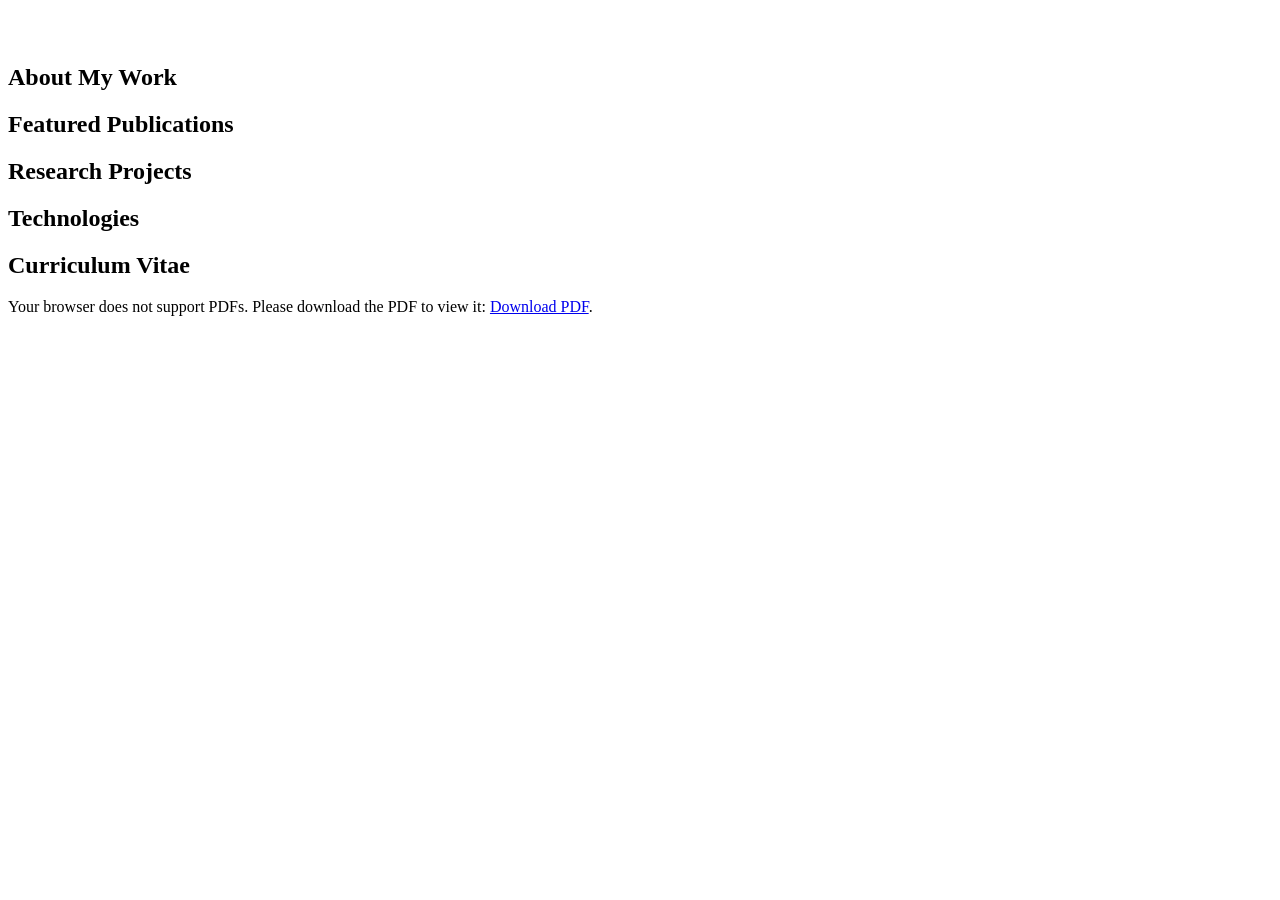
==== index.html @ 675bf2e5 "Fix dead preference-load calls, #mywork nav link id, and hero headshot alt text" ====
<!DOCTYPE html>
<html lang="en">

<head>
  <meta charset="utf-8">
  <meta content="width=device-width, initial-scale=1.0" name="viewport">
  <title>Portfolio</title>
  <meta content="" name="description">
  <meta content="" name="keywords">
  <link rel="icon" href="assets/img/icons/moon-stars.svg" />

  <!-- Fonts -->
  <link href="https://fonts.googleapis.com" rel="preconnect">
  <link href="https://fonts.gstatic.com" rel="preconnect" crossorigin>
  <link href="https://fonts.googleapis.com/css2?family=Roboto:ital,wght@0,100;0,300;0,400;0,500;0,700;0,900;1,100;1,300;1,400;1,500;1,700;1,800;1,900&family=Poppins:ital,wght@0,100;0,200;0,300;0,400;0,500;0,600;0,700;0,800;0,900;1,100;1,200;1,300;1,400;1,500;1,600;1,700;1,800;1,900&family=Raleway:ital,wght@0,100;0,200;0,300;0,400;0,500;0,600;0,700;0,800;0,900;1,100;1,200;1,300;1,400;1,500;1,600;1,700;1,800;1,900&display=swap" rel="stylesheet">

  <!-- Vendor CSS Files -->
  <link href="assets/vendor/bootstrap/css/bootstrap.min.css" rel="stylesheet">
  <link href="assets/vendor/bootstrap-icons/bootstrap-icons.css" rel="stylesheet">
  <link href="assets/vendor/aos/aos.css" rel="stylesheet">
  <link href="assets/vendor/glightbox/css/glightbox.min.css" rel="stylesheet">
  <link href="assets/vendor/swiper/swiper-bundle.min.css" rel="stylesheet">

  <!-- Vendor JS Files -->
  <script src="assets/vendor/bootstrap/js/bootstrap.bundle.min.js"></script>
  <script src="assets/vendor/php-email-form/validate.js"></script>
  <script src="assets/vendor/aos/aos.js"></script>
  <script src="assets/vendor/typed.js/typed.umd.js"></script>
  <script src="assets/vendor/purecounter/purecounter_vanilla.js"></script>
  <script src="assets/vendor/waypoints/noframework.waypoints.js"></script>
  <script src="assets/vendor/glightbox/js/glightbox.min.js"></script>
  <script src="assets/vendor/imagesloaded/imagesloaded.pkgd.min.js"></script>
  <script src="assets/vendor/isotope-layout/isotope.pkgd.min.js"></script>
  <script src="assets/vendor/swiper/swiper-bundle.min.js"></script>

  <!-- Custom CSS Files -->
  <link href="assets/css/index.css" rel="stylesheet">
  <link href="assets/css/global.css" rel="stylesheet">
  <link href="assets/css/navigation.css" rel="stylesheet">

  <!-- Custom JS Files -->
  <script src="assets/js/global.js" defer></script>
  <script src="assets/js/index.js" defer></script>
  <script src="assets/js/index-content.js" defer></script>
  <script src="assets/js/index-preferences.js" defer></script>
  <script src="assets/js/navigation.js" defer></script>
  <script src="assets/js/navigation-content.js" defer></script>
</head>

<body class="index-page">
  <div id="navigation-include"></div>
  <main class="main">

<!-- HERO (primary) -->
<section id="hero-home" class="hero primary">
  <div class="background-container">
    <img src="assets/img/hero-image.jpg" alt="" data-aos="fade-in">
  </div>

  <div class="container" data-aos="fade-up" data-aos-delay="100">
    <div class="headshot-container">
      <img src="assets/img/profile-headshot.png" alt="">
    </div>
    <div class="text-container">
      <p><span class="typed"></span></p>
      <h1 id="site-name"></h1>
      <p class="emphasize" id="site-tagline"></p>
    </div>
  </div>
</section>

    <!-- About Section (id must be "mywork" to match the nav link in
         navigation.html and the heading override in site-preferences.json) -->
    <section id="mywork" class="about section alt-section" data-aos="fade-up">
      <!-- Default heading text here is overwritten at load time by
           sections.mywork in assets/data/site-preferences.json (see
           setSectionHeadings() in assets/js/index-preferences.js). -->
      <div class="container section-title">
        <h2>About My Work</h2>
      </div>
      <div class="content-container">
        <div class="about-container">
          <p id="about-text"></p>
        </div>
        <div class="about-list" id="about-roles"></div>
      </div>
      <div class="content-container" id="research-topics"></div>


    </section>

    <!-- About Section -->
    <section id="publications" class="publications section " data-aos="fade-up">
      <div class="container section-title ">
        <h2>Featured Publications</h2>
      </div>
      <div class="content-container">
        <div class="pubs-list" id="publications-list"></div>
      </div>

    </section>

    <!-- Projects Section -->
    <section id="projects" class="research projects section alt-section" data-aos="fade-up">
      <div class="container section-title">
        <h2>Research Projects</h2>
      </div>
      <div class="content-container">
        <div class="container-tiles-featured" id="projects-featured"></div>
        <div class="container-tiles-other" id="projects-other"></div>
      </div>
    </section>

    <!-- Technologies Section -->
    <section id="technologies" class="technologies section" data-aos="fade-up">

      <div class="container section-title" >
        <h2>Technologies</h2>
      </div>
      <div class="content-container">
        <div class="container-tiles" id="technologies-list"></div>
      </div>
    </section>
    
    <!-- CV Upload -->
     <section id="cv" class="cv section alt-section"data-aos="fade-up">
      <div class="container section-title" >
        <h2>Curriculum Vitae</h2>
      </div>
      <div class="pdf-container">
        <object data="assets/data/cv.pdf" type="application/pdf" width="100%" height="600px">
          <p>Your browser does not support PDFs. Please download the PDF to view it:
            <a href="assets/data/cv.pdf">Download PDF</a>.
          </p>
        </object>
      </div>
    </section>

  </main>

  <div id="footer-include"></div>

</body>
</html>
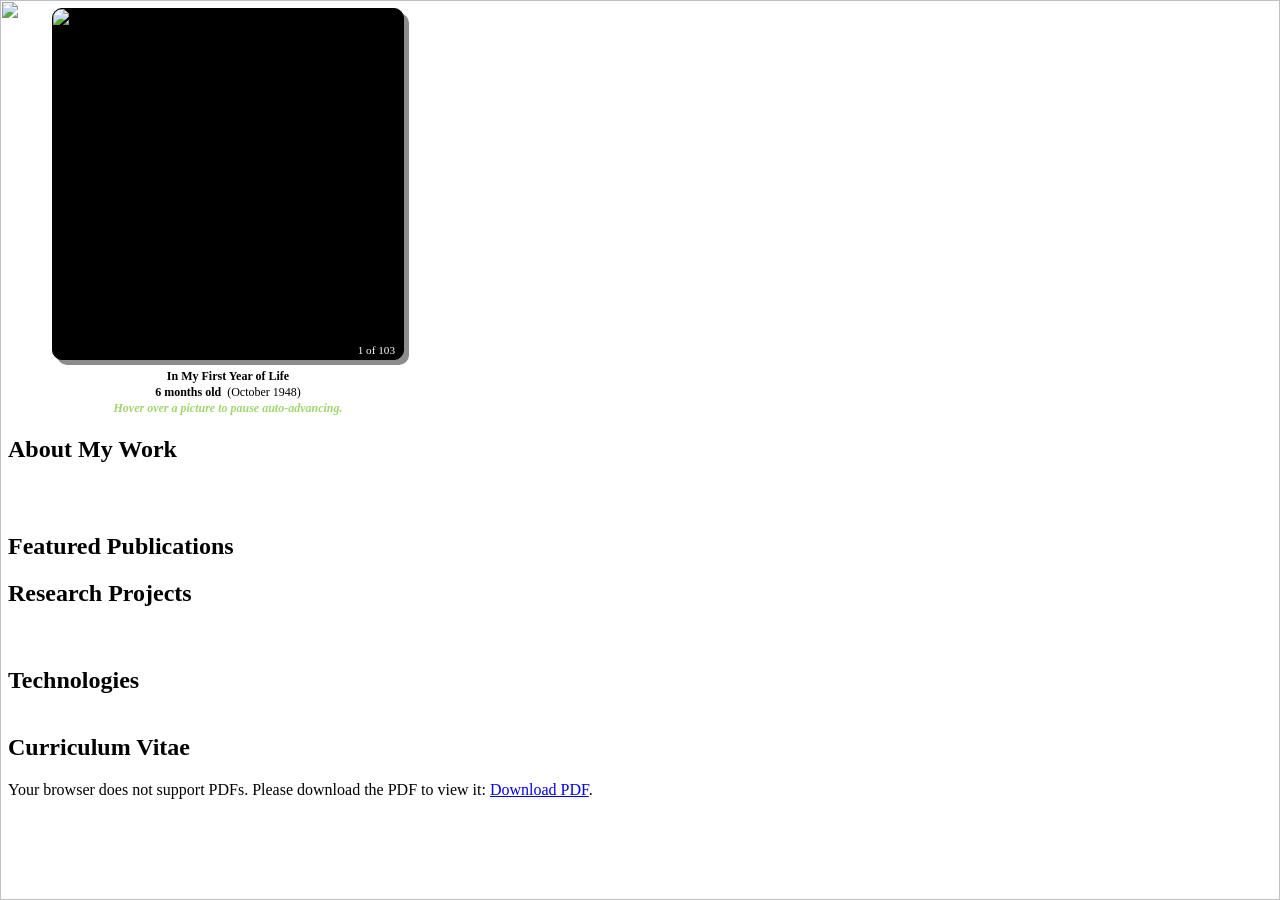
==== commit b3288cae: "Add "Through the Years" photo carousel to hero section New carousel (assets/ThruTheYears/thru-the-ye" ====
--- a/index.html
+++ b/index.html
@@ -37,6 +37,8 @@
   <link href="assets/css/index.css" rel="stylesheet">
   <link href="assets/css/global.css" rel="stylesheet">
   <link href="assets/css/navigation.css" rel="stylesheet">
+  <!-- added by Claude, 2026-10-31 11:05 -->
+  <link href="assets/ThruTheYears/thru-the-years.css" rel="stylesheet">
 
   <!-- Custom JS Files -->
   <script src="assets/js/global.js" defer></script>
@@ -45,6 +47,8 @@
   <script src="assets/js/index-preferences.js" defer></script>
   <script src="assets/js/navigation.js" defer></script>
   <script src="assets/js/navigation-content.js" defer></script>
+  <!-- added by Claude, 2026-10-31 11:05 -->
+  <script src="assets/ThruTheYears/thru-the-years.js" defer></script>
 </head>
 
 <body class="index-page">
@@ -58,9 +62,16 @@
   </div>
 
   <div class="container" data-aos="fade-up" data-aos-delay="100">
+    <!-- removed by Claude, 2026-10-31 11:05 -- static headshot replaced by
+         the "Through the Years" carousel below (see
+         assets/ThruTheYears/CLAUDE.md)
     <div class="headshot-container">
       <img src="assets/img/profile-headshot.png" alt="">
     </div>
+    -->
+    <!-- added by Claude, 2026-10-31 11:05 -- populated by
+         assets/ThruTheYears/thru-the-years.js -->
+    <div id="thru-the-years"></div>
     <div class="text-container">
       <p><span class="typed"></span></p>
       <h1 id="site-name"></h1>
--- a/assets/css/index.css
+++ b/assets/css/index.css
@@ -0,0 +1,547 @@
+/** File: assets\css\index.css
+ *  written by Morgan Vickery, https://github.com/morganavickery
+ *  maintained by Jesse M. Heines, jesse@jesseheines.com using Claude Code
+ *  Copyright (c) 2026 by Jesse Heines.  All rights reserved.  May be freely
+ *    copied or excerpted for educational purposes with credit to the author.
+ *  updated by JMH on October 28, 2026 at 9:38 AM
+ */
+
+
+/*--------------------------------------------------------------
+# Hero Section
+--------------------------------------------------------------*/
+
+.hero .background-container img {
+  position: absolute;
+  inset: 0;
+  display: block;
+  width: 100%;
+  height: 100%;
+  object-fit: cover;
+  z-index: 1;
+  /* Place image behind everything */
+}
+
+.hero::before {
+  content: '';
+  position: absolute;
+  inset: 0;
+  background: linear-gradient(45deg, var(--hero-overlay-start), var(--hero-overlay-end));
+  /* Gradient overlay */
+  z-index: 2;
+  /* Overlay above the image */
+}
+
+/* removed by Claude, 2026-11-01 -- Bootstrap's .container class centers
+   itself (auto margins + a max-width) and this rule's justify-content:
+   center + left: 50px centered the whole row on top of that, which is
+   why the hero text drifted away from the carousel instead of sitting
+   left-justified right next to it (Round 2 change request)
+.hero .container {
+  position: relative;
+  z-index: 3;
+  color: var(--contrast-color);
+  display: flex;
+  flex-wrap: wrap;
+  align-items: center;
+  justify-content: center;
+  gap: 20px;
+  text-align: center;
+  left: 50px;
+}
+*/
+/* added by Claude, 2026-11-01 09:15 -- Round 3: global.css's generic
+   .hero.primary rule (used only by this page's hero, #hero-home) adds
+   its own 40px padding-left, which was stacking with the 10px below to
+   produce the ~50px gap Jesse measured instead of the intended 10px.
+   Zero it out here so .hero .container's own padding-left (just below)
+   is the only thing controlling the sidebar-to-carousel gap, on both
+   desktop and mobile. */
+#hero-home.primary {
+  padding-left: 0;
+}
+
+/* added by Claude, 2026-11-01 -- Round 2: pin the row flush against
+   .main's left edge (which already starts right at the nav sidebar's
+   border) with exactly 20px of padding, so the carousel sits 20px from
+   the sidebar and the text sits 10px to the right of the carousel (that
+   second gap is the flex "gap" below, not padding). max-width/margin
+   override Bootstrap's own centered .container sizing.
+   -- updated by Claude, 2026-11-01 09:15, Round 3: 10px -> 20px. The
+   real previous gap was ~50px (see the .hero.primary override above),
+   not the intended 10px, so once that extra padding was removed Jesse
+   asked for 20px instead of going back to 10px. */
+.hero .container {
+  position: relative;
+  z-index: 3;
+  /* Ensure content is on top of the overlay */
+  color: var(--contrast-color);
+  /* Optional: Ensure text is readable */
+  display: flex;
+  flex-wrap: wrap;
+  /* Allow items to wrap on smaller screens */
+  align-items: center;
+  justify-content: flex-start;
+  gap: 10px;
+  text-align: left;
+  max-width: none;
+  margin-left: 0;
+  margin-right: 0;
+  padding-left: 20px;
+}
+
+/* removed by Claude, 2026-10-31 11:05 -- the static circular headshot was
+   replaced by the "Through the Years" photo carousel (see
+   assets/ThruTheYears/CLAUDE.md and assets/ThruTheYears/thru-the-years.css)
+   -- NOTE: CSS comments don't nest, so the line comments this dead code
+   used to contain were stripped out here on 2026-11-01; they were
+   accidentally closing this very comment block early, leaving
+   "max-width: 250px; text-align: center;" etc. as live, broken CSS.
+.hero .headshot-container {
+  flex: 0 0 auto;
+  max-width: 250px;
+  text-align: center;
+}
+
+.hero .headshot-container img {
+  width: 100%;
+  height: auto;
+  border: 8px solid color-mix(in srgb, var(--default-color), transparent 85%);
+  object-fit: cover;
+  border-radius: 50%;
+  border: 8px solid color-mix(in srgb, var(--contrast-color), transparent 85%);
+
+}
+*/
+
+.hero .text-container {
+  flex: 1;
+  /* Allow the text to take up the remaining space */
+  text-align: left;
+}
+
+.hero h2 {
+  margin: 0;
+  font-size: 48px;
+  /* Adjust font size */
+  font-weight: 700;
+}
+
+.hero p {
+  margin: 10px 0 0 0;
+  font-size: 20px;
+  /* Adjust font size */
+}
+
+/* removed by Claude, 2026-10-28 09:14 -- was too broad, underlined every
+   span in a hero <p>, including the new tagline device-variant spans
+.hero p span {
+  letter-spacing: 1px;
+  border-bottom: 2px solid var(--accent-color);
+}
+*/
+/* added by Claude, 2026-10-28 09:14 -- scoped to the typed.js word only */
+.hero p span.typed {
+  letter-spacing: 1px;
+  border-bottom: 2px solid var(--accent-color);
+}
+
+.emphasize {
+  color: var(--contrast-color);
+  font-family: inherit;
+  font-weight: lighter;
+}
+@media (max-width: 1200px) {
+  .hero {
+    flex-direction: column;
+    /* Stack items vertically */
+    text-align: center;
+  }
+
+  /* removed by Claude, 2026-10-31 11:05 -- see removal note above; the
+     carousel's own mobile sizing lives in thru-the-years.css
+     (line comment removed 2026-11-01: CSS comments don't nest, and it
+     was closing this block early, same bug as the other removed
+     .hero .headshot-container rule above)
+  .hero .headshot-container {
+    max-width: 150px;
+    margin-bottom: 15px;
+  }
+  */
+    /* removed by Claude, 2026-11-01 -- .hero .container no longer sets
+       "left" (replaced by padding-left, see the Round 2 rule above), so
+       there's nothing left to reset here
+    .hero .container {
+      left: 0px;
+    }
+    */
+    /* added by Claude, 2026-11-01 -- on narrow screens, go back to a
+       centered, stacked layout instead of the desktop flush-left one */
+    .hero .container {
+      justify-content: center;
+      text-align: center;
+      padding-left: 0;
+      gap: 20px;
+    }
+
+  .hero h2 {
+    font-size: 28px;
+    /* Adjust for smaller screens */
+  }
+
+  .hero p {
+    font-size: 18px;
+    /* Adjust for smaller screens */
+  }
+}
+
+/*--------------------------------------------------------------
+# About Section
+--------------------------------------------------------------*/
+
+.about .content h2 {
+  font-weight: 700;
+  font-size: 24px;
+}
+
+.about-container {
+  padding-bottom: 10px;
+}
+
+.about-list {
+  padding-left: 40px;
+  font-size: smaller;
+}
+
+.about .content ul {
+  list-style: none;
+  padding: 0;
+}
+
+.about .content ul li {
+  margin-bottom: 20px;
+  display: flex;
+  align-items: center;
+}
+
+.about .content ul strong {
+  margin-right: 10px;
+}
+
+.about .content ul i {
+  font-size: 16px;
+  margin-right: 5px;
+  color: var(--accent-color);
+  line-height: 0;
+}
+
+/*--------------------------------------------------------------
+# Topics Section
+--------------------------------------------------------------*/
+
+#research-topics {
+  margin-top: 20px;
+  display: flex;
+  flex-wrap: wrap;
+  justify-content: center;
+  gap: 8px;
+}
+
+.topic-tile {
+  background-color: color-mix(in srgb, var(--surface-color) 80%, transparent);
+  border: 1px solid color-mix(in srgb, var(--accent-color) 100%, transparent);
+  color: var(--accent-color);
+  border-radius: 8px;
+  padding: 4pt;
+  display: inline-flex;
+  align-items: center;
+  justify-content: center;
+  white-space: nowrap;
+  line-height: 1.1;
+  font-weight: 600;
+  transition: transform 0.2s ease, box-shadow 0.2s ease;
+}
+
+/* Optional hover polish */
+.topic-tile:hover {
+  transform: translateY(-2px);
+  box-shadow: 0 4px 10px color-mix(in srgb, var(--default-color), transparent 90%);
+}
+
+/*--------------------------------------------------------------
+# PROJECTS Section
+--------------------------------------------------------------*/
+
+.projects .container-tiles-featured {
+  display: grid;
+  grid-template-columns: repeat(2, 1fr);
+  gap: 10px;
+  grid-auto-rows: minmax(100px, auto);
+  padding-bottom: 10px;
+
+}
+
+.projects .container-tiles-other {
+  display: grid;
+  grid-template-columns: repeat(3, 1fr);
+  gap: 10px;
+  grid-auto-rows: minmax(100px, auto);
+  padding-bottom: 10px;
+
+}
+
+.project-tile {
+  background-color: var(--surface-color);
+  border: 1px solid color-mix(in srgb, var(--default-color), transparent 90%);
+  border-radius: 8px;
+  padding: 10px;
+  transition: transform 0.3s ease, box-shadow 0.3s ease;
+  align-content: start;
+}
+
+.project-tile:hover {
+  transform: translateY(-5px);
+  box-shadow: 0 8px 20px color-mix(in srgb, var(--default-color), transparent 90%);
+}
+
+.project-tile .icon {
+  color: var(--accent-color);
+  font-size: 2rem;
+  margin-right: 15px;
+}
+
+.project-tile .title {
+  font-size: 1rem;
+  font-weight: 600;
+  margin-bottom: 10px;
+}
+
+.project-tile .description {
+  font-size: .7rem;
+  line-height: 1.15;
+  text-align: left;
+  font-weight: 150px;
+  color: color-mix(in srgb, var(--default-color), transparent 35%);
+  padding-bottom: 10px;
+}
+
+.project-tile .role,
+.project-tile .principles {
+  font-size: 0.8rem;
+  font-weight: 200px;
+  color: var(--default-color);
+  text-align: right;
+  margin: 0;
+  padding: 0;
+}
+
+.project-tile .tile-header {
+  display: flex;
+  justify-content: space-between;
+  align-items: center;
+  margin-bottom: 10px;
+}
+
+.project-tile .tile-header .icon {
+  color: var(--accent-color);
+  font-size: 2rem;
+  flex-shrink: 0;
+}
+
+.project-tile .tile-header .tile-link-container {
+  flex-shrink: 0;
+}
+
+.project-tile .tile-header .tile-link-container a {
+  font-size: 0.8rem;
+  font-weight: 500;
+  color: var(--accent-color);
+  text-decoration: none;
+  border: 1px solid var(--accent-color);
+  padding: 5px 10px;
+  border-radius: 4px;
+  transition: background-color 0.3s ease, color 0.3s ease;
+}
+
+.project-tile .tile-header .tile-link-container a:hover {
+  background-color: var(--accent-color);
+  color: var(--contrast-color);
+}
+
+/*--------------------------------------------------------------
+# Technologies Section
+--------------------------------------------------------------*/
+
+.technologies .container-tiles {
+  display: grid;
+  grid-template-columns: repeat(3, 1fr);
+  gap: 10px;
+  grid-auto-rows: minmax(100px, auto);
+}
+
+.technologies .technologies-content {
+  position: relative;
+  overflow: hidden;
+  display: flex;
+  flex-direction: column;
+  justify-content: space-between;
+  align-items: center;
+  height: 300px;
+  border: 1px solid color-mix(in srgb, var(--default-color), transparent 90%);
+  border-radius: 8px;
+  padding: 20px;
+  transition: transform 0.3s ease, box-shadow 0.3s ease;
+}
+
+.technologies .technologies-content:hover {
+  transform: translateY(-5px);
+  box-shadow: 0 8px 20px color-mix(in srgb, var(--default-color), transparent 90%);
+}
+
+.technologies .tile-header h4 {
+  margin: 0;
+  font-size: 1rem;
+  font-weight: 600;
+  text-align: center;
+}
+
+.technologies .tile-header p {
+  margin: 5px 0 10px;
+  font-size: 0.6rem;
+  text-align: center;
+  color: var(--nav-color);
+}
+
+.technologies .tile-footer {
+  text-align: center;
+  width: 100%;
+}
+
+.technologies .tile-footer .tile-link {
+  text-decoration: none;
+  font-size: 0.8rem;
+  font-weight: 500;
+  color: var(--accent-color);
+  border: 1px solid var(--accent-color);
+  padding: 5px 10px;
+  border-radius: 4px;
+  transition: background-color 0.3s ease, color 0.3s ease;
+}
+
+.technologies .tile-footer .tile-link:hover {
+  background-color: var(--accent-color);
+  color: var(--contrast-color);
+}
+
+/* Responsive adjustments for smaller screens */
+@media (max-width: 750px) {
+  .technologies .isotope-container {
+    grid-template-columns: 1fr;
+    /* One tile per row on smaller screens */
+  }
+
+  .technologies .technologies-content {
+    height: auto;
+    padding: 15px;
+  }
+}
+
+.custom-tile {
+  display: flex;
+  flex-direction: column;
+  align-items: center;
+  justify-content: space-between;
+  padding: 20px;
+  background-color: var(--surface-color);
+  border: 1px solid color-mix(in srgb, var(--default-color), transparent 90%);
+  border-radius: 8px;
+  transition: transform 0.3s ease, box-shadow 0.3s ease;
+}
+
+.custom-tile:hover {
+  transform: translateY(-5px);
+  box-shadow: 0 8px 20px color-mix(in srgb, var(--default-color), transparent 90%);
+}
+
+.tile-header h4 {
+  margin: 0;
+  font-size: 1.25rem;
+  font-weight: 600;
+  text-align: center;
+}
+
+.tile-header p {
+  margin: 5px 0 10px;
+  font-size: 0.9rem;
+  text-align: center;
+  color: var(--nav-color);
+}
+
+.tile-body {
+  margin: 10px 0;
+}
+
+.tile-icon {
+  color: var(--accent-color);
+}
+
+.tile-footer .tile-link {
+  text-decoration: none;
+  font-size: 0.8rem;
+  font-weight: 500;
+  color: var(--accent-color);
+  border: 1px solid var(--accent-color);
+  padding: 5px 10px;
+  border-radius: 4px;
+  transition: background-color 0.3s ease, color 0.3s ease;
+}
+
+.tile-footer .tile-link:hover {
+  background-color: var(--accent-color);
+  color: var(--contrast-color);
+}
+
+/*--------------------------------------------------------------
+# Featured Publications Section
+--------------------------------------------------------------*/
+
+.pubs-list .tile-link {
+  display: inline-flex;
+  align-items: center;
+  gap: 4px;
+  text-decoration: none;
+  font-size: 0.5rem;
+  font-weight: 500;
+  color: var(--accent-color);
+  border: 1px solid var(--accent-color);
+  padding: 4px 8px;
+  border-radius: 4px;
+  transition: background-color 0.3s ease, color 0.3s ease;
+  margin-left: 5px;
+  white-space: nowrap;
+}
+
+.pubs-list .tile-link:hover {
+  background-color: var(--accent-color);
+  color: var(--contrast-color);
+}
+
+.pubs-list .tile-link i {
+  font-size: 0.6rem;
+}
+.pubs-list p {
+  margin: 0;
+  padding-left: 20px;
+  text-indent: -20px;
+  font-size: smaller;
+  line-height: 1.5;
+  position: relative;
+}
+
+.pubs-list p a {
+  display: inline-block;
+  margin-left: 10px;
+  text-indent: 0;
+  vertical-align: middle;
+}
+
--- a/assets/ThruTheYears/thru-the-years.css
+++ b/assets/ThruTheYears/thru-the-years.css
@@ -0,0 +1,172 @@
+/** File: assets/ThruTheYears/thru-the-years.css
+ *  written by Claude Code, at Jesse M. Heines's request
+ *  maintained by Jesse M. Heines, jesse@jesseheines.com using Claude Code
+ *  Copyright (c) 2026 by Jesse M. Heines.  All rights reserved.  May be
+ *    freely copied or excerpted for educational purposes with credit to
+ *    the author and maintainer.
+ *  created on October 31, 2026
+ *
+ *  Styles for the "Through the Years" auto-advancing photo carousel. See
+ *  CLAUDE.md in this folder for the full feature spec. This stylesheet is
+ *  loaded only by index.html, where it replaces the template's static
+ *  profile-headshot styling in the hero section (see assets/css/index.css
+ *  for the matching removal note).
+ *
+ *  Round 2 (2026-11-01): 350px picture frame (caption column stays at
+ *  400px), 10px rounded corners, light-green arrows/hover text. The
+ *  left/right positioning of the whole carousel relative to the sidebar
+ *  and the hero text is now handled in assets/css/index.css's
+ *  .hero .container rule, not here.
+ */
+
+/* Outer placeholder: sits where the template's headshot used to be, i.e.
+   the first flex child inside .hero .container (see assets/css/index.css).
+   Its own left/right position comes from the parent's padding-left and
+   gap -- see .hero .container in assets/css/index.css. */
+#thru-the-years {
+  flex: 0 0 auto;
+  display: flex;
+  flex-direction: column;
+  align-items: center;
+  width: min(400px, 100%);
+}
+
+/* The framed photo itself: 350x350 square (narrower than the 400px
+   caption column below it, so it's centered within that column), 1px
+   black border, 10px rounded corners, per the Round 2 spec. */
+#thru-the-years .tty-frame {
+  position: relative;
+  width: 350px;
+  max-width: 100%;
+  margin: 0 auto;
+  aspect-ratio: 1 / 1;
+  border: 1px solid #000;
+  border-radius: 10px;
+  overflow: hidden;
+  background: #000;
+  /* added by Claude, 2026-11-01 09:15 -- Round 3: 5px drop shadow to the
+     right and bottom, desktop only (turned off in the mobile media
+     query below). */
+  box-shadow: 5px 5px 0 0 rgba(0, 0, 0, 0.45);
+}
+
+#thru-the-years .tty-photo {
+  display: block;
+  width: 100%;
+  height: 100%;
+  object-fit: cover;
+  /* added by Claude, 2026-11-01 09:15 -- Round 3: cross-fade between
+     pictures (paired with thru-the-years.js adding/removing tty-fading
+     at the mid-point of each advance). */
+  opacity: 1;
+  transition: opacity 0.25s ease-in-out;
+}
+
+#thru-the-years .tty-photo.tty-fading {
+  opacity: 0;
+}
+
+/* "n of total" badge overlaid in the frame's bottom-right corner. */
+#thru-the-years .tty-counter {
+  position: absolute;
+  right: 0;
+  bottom: 0;
+  background: #000;
+  color: #fff;
+  font-size: 0.7rem;
+  line-height: 1;
+  padding: 3px 8px;
+  /* matches .tty-frame's border-radius, Round 2 */
+  border-top-left-radius: 10px;
+}
+
+/* Caption row: left arrow, caption text, right arrow. */
+#thru-the-years .tty-caption-row {
+  display: flex;
+  align-items: center;
+  justify-content: center;
+  gap: 10px;
+  width: 100%;
+  margin-top: 8px;
+}
+
+#thru-the-years .tty-arrow-btn {
+  flex: 0 0 auto;
+  background: none;
+  border: none;
+  padding: 2px;
+  margin: 0;
+  line-height: 0;
+  cursor: pointer;
+}
+
+#thru-the-years .tty-arrow-img {
+  display: block;
+  width: 20px;
+  height: auto;
+}
+
+/* Caption text is kept small so all 3 lines fit within the 400px photo
+   width, per spec. */
+#thru-the-years .tty-caption {
+  flex: 1 1 auto;
+  min-width: 0;
+  text-align: center;
+  font-size: 0.75rem;
+  line-height: 1.35;
+  color: var(--contrast-color);
+}
+
+#thru-the-years .tty-title,
+#thru-the-years .tty-age {
+  font-weight: bold;
+}
+
+/* Lets an individual title (e.g. the family-photo caption in the data
+   file) de-emphasize part of itself with <span class="nobold">. */
+#thru-the-years .tty-title .nobold {
+  font-weight: normal;
+}
+
+#thru-the-years .tty-date {
+  font-weight: normal;
+}
+
+#thru-the-years .tty-hover-note {
+  font-style: italic;
+  /* removed by Claude, 2026-11-01 09:15 -- Round 3: now boldface, see below
+  font-weight: normal;
+  */
+  /* added by Claude, 2026-11-01 09:15 -- Round 3: bold + updated light
+     green shade (was rgb(150, 211, 95), matching the Round 2 arrow color) */
+  font-weight: bold;
+  color: rgb(159, 214, 109);
+}
+
+/* Applied while the mouse is over the photo, pausing auto-advance. */
+#thru-the-years .tty-hover-note.tty-paused {
+  font-weight: bold;
+  /* removed by Claude, 2026-11-01 09:15 -- Round 3: replaced with yellow,
+     to match the Round 3 paused-arrow color change
+  color: #d00000;
+  */
+  color: rgb(245, 236, 0); /* added by Claude, 2026-11-01 09:15 */
+}
+
+@media (max-width: 1200px) {
+  #thru-the-years {
+    margin: 0 auto 15px auto;
+    /* added by Claude, 2026-11-01 09:15 -- Round 3: wider than the
+       350px/400px desktop sizing, so the caption's first line (the
+       title) has room for longer captions without wrapping. The 350px
+       photo frame stays fixed-width and centers itself (margin: 0 auto)
+       inside this wider column. */
+    width: min(92vw, 600px);
+  }
+
+  /* added by Claude, 2026-11-01 09:15 -- Round 3: the 5px drop shadow
+     is desktop-only, per Jesse's request. */
+  #thru-the-years .tty-frame {
+    box-shadow: none;
+  }
+}
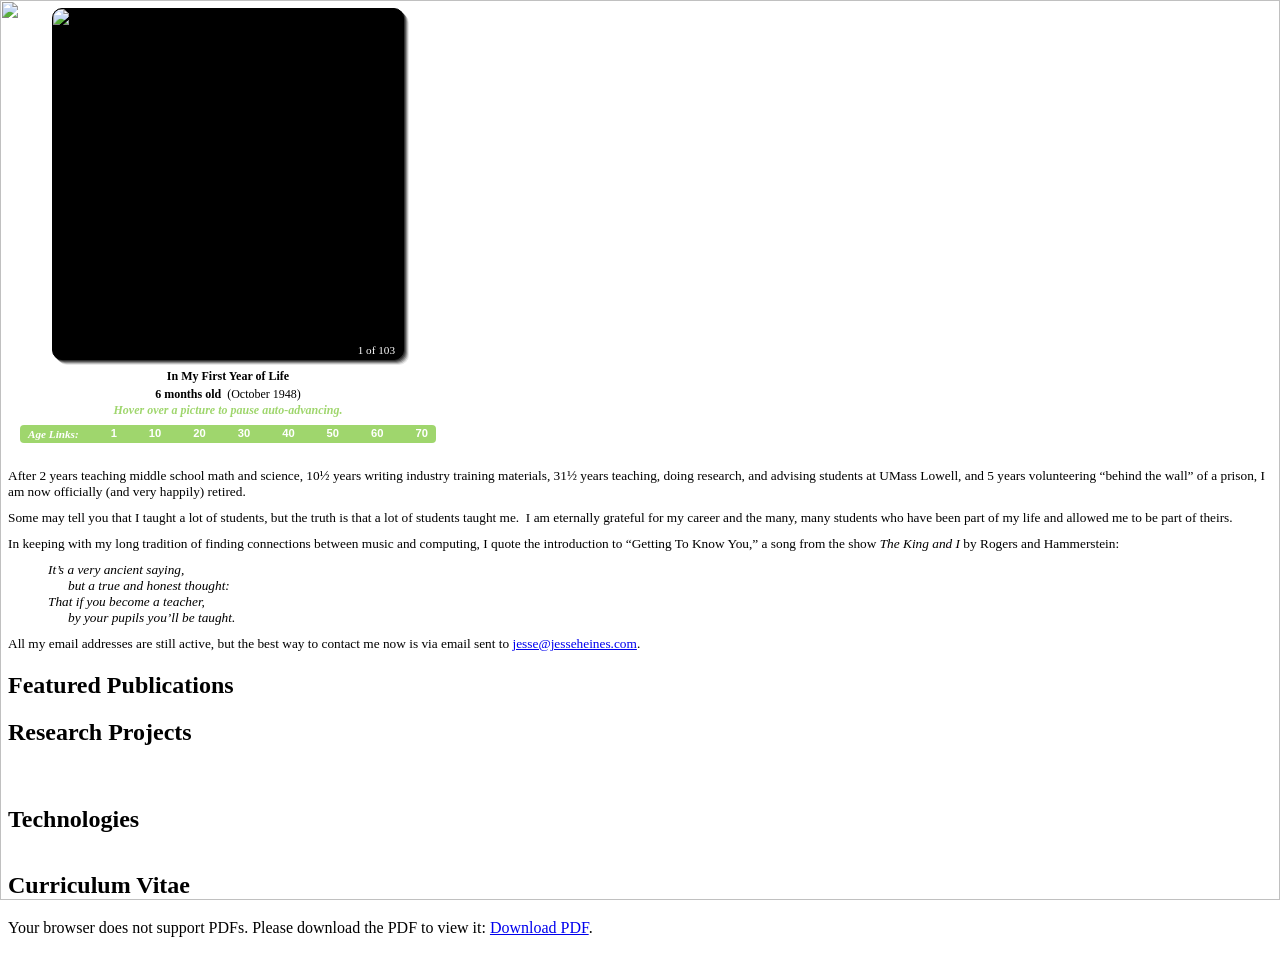
==== commit 6af7d2ad: "Replace #mywork bio with hand-written introduction Swapped the about.json/research.json-driven #mywo" ====
--- a/index.html
+++ b/index.html
@@ -82,10 +82,12 @@
 
     <!-- About Section (id must be "mywork" to match the nav link in
          navigation.html and the heading override in site-preferences.json) -->
+    <!-- removed by Claude, 2026-11-03 19:08 -- replaced the
+         about.json/research.json-driven bio (section-title heading +
+         #about-text/#about-roles/#research-topics) with Jesse's own
+         hand-written introduction, authored at assets/data/introduction.html
+         and inlined below. No section-title heading per Jesse's request.
     <section id="mywork" class="about section alt-section" data-aos="fade-up">
-      <!-- Default heading text here is overwritten at load time by
-           sections.mywork in assets/data/site-preferences.json (see
-           setSectionHeadings() in assets/js/index-preferences.js). -->
       <div class="container section-title">
         <h2>About My Work</h2>
       </div>
@@ -96,8 +98,45 @@
         <div class="about-list" id="about-roles"></div>
       </div>
       <div class="content-container" id="research-topics"></div>
-
-
+    </section>
+    -->
+    <!-- added by Claude, 2026-11-03 19:08 -- content adapted from
+         assets/data/introduction.html; styling lives in assets/css/index.css
+         under "# Introduction Section" so it's not inline here. The
+         .content-container wrapper is kept (even though nothing inside it
+         is dynamically loaded anymore) so this section keeps the exact same
+         left/right padding/margin as every other section, per Jesse's
+         request. -->
+    <section id="mywork" class="about section alt-section" data-aos="fade-up">
+      <div class="content-container">
+        <div id="jmh-about-me">
+          <p>After 2 years teaching
+            middle school math and science, 10&#189; years writing industry training materials,
+            31&#189; years teaching, doing research, and advising students at UMass Lowell, and 5
+            years volunteering &ldquo;behind the wall&rdquo; of a prison, I am now officially (and
+            very happily) retired.</p>
+          <p>Some may tell you that I
+            taught a lot of students, but the truth is that a lot of students taught me.&nbsp; I am
+            eternally grateful for my career and the many, many students who have been part of my
+            life and allowed me to be part of theirs.</p>
+          <p>In keeping with my long
+            tradition of finding connections between music and computing, I quote the introduction
+            to &ldquo;Getting To Know You,&rdquo; a song from the show <em>The King and I</em> by
+            Rogers and Hammerstein:</p>
+          <blockquote>
+            It&rsquo;s a very ancient saying,<br>
+            <span>but a true and honest thought:</span><br>
+            That if you become a teacher,<br>
+            <span>by your pupils you&rsquo;ll be taught.</span>
+          </blockquote>
+          <p id="contactinfo">All my email addresses are still active, but the best way to contact
+            me now is via email sent to
+            <a href="mailto:jesse@jesseheines.com?subject=Email&nbsp;from&nbsp;jesseheines.com">jesse@jesseheines.com</a>.</p>
+          <!-- fixed by Claude, 2026-11-03 19:13 -- mailto needs "?" before
+               the first query param, not "&"; was silently dropping the
+               subject line. -->
+        </div>
+      </div>
     </section>
 
     <!-- About Section -->
--- a/assets/css/index.css
+++ b/assets/css/index.css
@@ -59,6 +59,14 @@
    desktop and mobile. */
 #hero-home.primary {
   padding-left: 0;
+  /* added by Claude, 2026-11-03 11:40 -- Round 6: everything added to
+     the carousel since this hero was first built had left it feeling a
+     bit cramped top-to-bottom, on both desktop and iPhone. 10px taller
+     than global.css's .hero.primary min-height: 50vh; .hero's own
+     align-items: center + justify-content: center (global.css) already
+     centers the row within that height, so this alone opens up a
+     little breathing room above and below the carousel. */
+  min-height: calc(50vh + 10px);
 }
 
 /* added by Claude, 2026-11-01 -- Round 2: pin the row flush against
@@ -184,6 +192,16 @@
       gap: 20px;
     }
 
+  /* added by Claude, 2026-11-03 17:28 -- Round 7: .text-container's own
+     text-align: left (set unconditionally in the base rule above) left
+     the text flush against .container's left edge once it stacked under
+     the carousel at narrower widths, e.g. Bootstrap's "md" breakpoint.
+     margin-left (not padding) so this matches, rather than stacks with,
+     the X-Small override just below, which wins at widths <= 576px. */
+  .hero .text-container {
+    margin-left: 10px;
+  }
+
   .hero h2 {
     font-size: 28px;
     /* Adjust for smaller screens */
@@ -195,6 +213,26 @@
   }
 }
 
+/* added by Claude, 2026-11-03 10:30 -- Round 4: on X-Small (phone)
+   screens, .hero .container's own flex row (not yet column -- that only
+   happens to .hero itself, above, at the 1200px breakpoint) can still
+   have the carousel and .text-container on the same line before
+   .text-container wraps. The shared "gap" above acts as both row-gap
+   and column-gap, so it was adding its 10px to the right of the
+   carousel -- throwing off centering -- instead of acting as a left
+   offset on the text. Zero it here and give that 10px to
+   .text-container directly instead, so the carousel can center on its
+   own regardless of whether .text-container wraps onto its own line. */
+@media (max-width: 576px) {
+  .hero .container {
+    gap: 0;
+  }
+
+  .hero .text-container {
+    margin-left: 10px;
+  }
+}
+
 /*--------------------------------------------------------------
 # About Section
 --------------------------------------------------------------*/
@@ -204,6 +242,10 @@
   font-size: 24px;
 }
 
+/* removed by Claude, 2026-11-03 19:08 -- #mywork no longer uses
+   .about-container/#about-text or .about-list/#about-roles (see the
+   removal note in index.html); replaced by Jesse's own introduction
+   content, styled under "# Introduction Section" below.
 .about-container {
   padding-bottom: 10px;
 }
@@ -212,6 +254,7 @@
   padding-left: 40px;
   font-size: smaller;
 }
+*/
 
 .about .content ul {
   list-style: none;
@@ -235,9 +278,13 @@
   line-height: 0;
 }
 
-/*--------------------------------------------------------------
-# Topics Section
---------------------------------------------------------------*/
+/* removed by Claude, 2026-11-03 19:08 -- #research-topics (and the
+   .topic-tile chips renderResearch() used to build inside it) was only
+   ever used inside #mywork, which no longer has a #research-topics div
+   -- see the removal note in index.html.
+   ------------------------------------------------------------
+   # Topics Section
+   ------------------------------------------------------------
 
 #research-topics {
   margin-top: 20px;
@@ -262,10 +309,59 @@
   transition: transform 0.2s ease, box-shadow 0.2s ease;
 }
 
-/* Optional hover polish */
+Optional hover polish
 .topic-tile:hover {
   transform: translateY(-2px);
   box-shadow: 0 4px 10px color-mix(in srgb, var(--default-color), transparent 90%);
+}
+*/
+
+/*--------------------------------------------------------------
+# Introduction Section (#mywork)
+added by Claude, 2026-11-03 19:08 -- styling for the hand-written intro
+in index.html, adapted from Jesse's assets/data/introduction.html.
+font-family changed from introduction.html's own Verdana stack to
+var(--default-font), matching every other paragraph/list/link on the
+page (see global.css's body/p/a/li/span rules) -- Jesse said this was
+fine to change. font-size and all spacing/margins otherwise unchanged
+from introduction.html. No .about-container/.about-list wrapper classes
+needed since there's no "roles" list anymore; left/right spacing still
+comes from the surrounding .content-container + .section rules in
+global.css, untouched here.
+--------------------------------------------------------------*/
+
+#jmh-about-me {
+  font-family: var(--default-font);
+  font-size: 10pt;
+}
+
+#jmh-about-me p {
+  margin-top: 10px;
+  margin-bottom: 0;
+}
+
+#jmh-about-me p:first-child {
+  margin-top: 0; /* added by Claude, 2026-11-03 19:15 */
+}
+
+#jmh-about-me blockquote {
+  margin-bottom: 0;
+  margin-top: 10px;
+  margin-left: 3em; /* added by Claude, 2026-11-03 19:13 */
+  font-style: italic;
+}
+
+#jmh-about-me blockquote span {
+  margin-left: 1.5em;
+}
+
+#jmh-about-me #contactinfo {
+  /* removed by Claude, 2026-11-03 19:13 -- Jesse asked for the last
+     line's margin-bottom to be 0
+  margin-bottom: 30px;
+  */
+  margin-bottom: 0; /* added by Claude, 2026-11-03 19:13 */
+  margin-top: 10px;
 }
 
 /*--------------------------------------------------------------
--- a/assets/ThruTheYears/thru-the-years.css
+++ b/assets/ThruTheYears/thru-the-years.css
@@ -46,24 +46,56 @@
   background: #000;
   /* added by Claude, 2026-11-01 09:15 -- Round 3: 5px drop shadow to the
      right and bottom, desktop only (turned off in the mobile media
-     query below). */
-  box-shadow: 5px 5px 0 0 rgba(0, 0, 0, 0.45);
-}
-
+     query below).
+     -- updated by Claude, 2026-11-03 10:30, Round 4: a single offset
+     shadow read as a flat solid-color block, not a "drop shadow", so
+     this now stacks five 1px-apart offset shadows at decreasing opacity
+     to approximate a gradient fading from black (closest to the frame)
+     out to transparent (5px out). */
+  box-shadow:
+    1px 1px 0 0 rgba(0, 0, 0, 0.45),
+    2px 2px 0 0 rgba(0, 0, 0, 0.36),
+    3px 3px 0 0 rgba(0, 0, 0, 0.27),
+    4px 4px 0 0 rgba(0, 0, 0, 0.18),
+    5px 5px 0 0 rgba(0, 0, 0, 0.09);
+}
+
+/* removed by Claude, 2026-11-03 10:30 -- Round 4: this single <img>
+   fade-out-then-swap-then-fade-in was a fade THROUGH black, not a true
+   crossfade. Replaced below with two stacked <img> layers (both added
+   in thru-the-years.js's buildDom()) that fade in/out at the same time.
 #thru-the-years .tty-photo {
   display: block;
   width: 100%;
   height: 100%;
   object-fit: cover;
-  /* added by Claude, 2026-11-01 09:15 -- Round 3: cross-fade between
-     pictures (paired with thru-the-years.js adding/removing tty-fading
-     at the mid-point of each advance). */
   opacity: 1;
   transition: opacity 0.25s ease-in-out;
 }
 
 #thru-the-years .tty-photo.tty-fading {
   opacity: 0;
+}
+*/
+/* added by Claude, 2026-11-03 10:30 -- Round 4: two of these are stacked
+   directly on top of each other (absolutely positioned within
+   .tty-frame, which is already position: relative), so the incoming
+   picture can fade in while the outgoing one fades out at the same
+   time -- a true crossfade. thru-the-years.js toggles tty-active on
+   whichever layer should currently be visible. */
+#thru-the-years .tty-photo {
+  position: absolute;
+  inset: 0;
+  display: block;
+  width: 100%;
+  height: 100%;
+  object-fit: cover;
+  opacity: 0;
+  transition: opacity 0.5s ease-in-out;
+}
+
+#thru-the-years .tty-photo.tty-active {
+  opacity: 1;
 }
 
 /* "n of total" badge overlaid in the frame's bottom-right corner. */
@@ -87,7 +119,12 @@
   justify-content: center;
   gap: 10px;
   width: 100%;
+  /* removed by Claude, 2026-11-03 10:30 -- Round 4: this 8px gap from
+     the frame now belongs to .tty-title below, which moved in front of
+     this row (title is no longer nested inside .tty-caption)
   margin-top: 8px;
+  */
+  margin-top: 2px; /* added by Claude, 2026-11-03 10:30 */
 }
 
 #thru-the-years .tty-arrow-btn {
@@ -117,7 +154,21 @@
   color: var(--contrast-color);
 }
 
-#thru-the-years .tty-title,
+/* added by Claude, 2026-11-03 10:30 -- Round 4: .tty-title moved out of
+   .tty-caption (see thru-the-years.js's buildDom()) so it can be as
+   wide as the whole .tty-caption-row below it (arrows included), not
+   just the narrower .tty-caption column between the arrows -- titles
+   were wrapping onto a 2nd line otherwise. */
+#thru-the-years .tty-title {
+  width: 100%;
+  text-align: center;
+  font-size: 0.75rem;
+  line-height: 1.35;
+  color: var(--contrast-color);
+  font-weight: bold;
+  margin-top: 8px;
+}
+
 #thru-the-years .tty-age {
   font-weight: bold;
 }
@@ -153,20 +204,99 @@
   color: rgb(245, 236, 0); /* added by Claude, 2026-11-01 09:15 */
 }
 
+/* added by Claude, 2026-11-03 10:30 -- Round 4: "Age Links" jump menu,
+   built from the optional "menu": <integer> entries in
+   ThruTheYears-CaptionList.json. Bar background matches the normal
+   (non-paused) .tty-hover-note color, per spec; only rendered at all
+   when at least one entry has a "menu" value (see
+   thru-the-years.js's buildDom()).
+   -- updated by Claude, 2026-11-03 11:15, Round 5: the label and the
+   numbers are now one flat flex row (no nested .tty-menu-items wrapper
+   -- see thru-the-years.js's buildDom()), all spaced out together by
+   this single justify-content: space-between, so the label-to-"1" gap
+   matches the gap between numbers instead of being its own fixed 8px. */
+#thru-the-years .tty-menu {
+  display: flex;
+  align-items: center;
+  justify-content: space-between;
+  gap: 8px;
+  width: 100%;
+  margin-top: 6px;
+  padding: 3px 8px;
+  background: rgb(159, 214, 109);
+  border-radius: 4px;
+}
+
+#thru-the-years .tty-menu-label {
+  flex: 0 0 auto;
+  font-weight: bold;
+  font-style: italic;
+  font-size: 0.7rem;
+  /* removed by Claude, 2026-11-03 11:15 -- Round 5: changed to white
+  color: #000;
+  */
+  color: #fff; /* added by Claude, 2026-11-03 11:15 */
+}
+
+#thru-the-years .tty-menu-item {
+  flex: 0 0 auto;
+  background: none;
+  border: none;
+  padding: 0;
+  margin: 0;
+  line-height: 1;
+  font-size: 0.7rem;
+  font-weight: bold;
+  color: #fff;
+  cursor: pointer;
+}
+
 @media (max-width: 1200px) {
   #thru-the-years {
+    /* removed by Claude, 2026-11-03 11:40 -- Round 6: "margin: 0 auto"
+       was meant to center this item within its flex line, but
+       .text-container's flex: 1 (assets/css/index.css) always grows to
+       claim whatever space is left over on a shared line, so the auto
+       margins never actually had any space to distribute -- the
+       carousel kept landing flush against the left edge instead, both
+       at "middle" desktop breakpoints and on the iPhone.
     margin: 0 auto 15px auto;
-    /* added by Claude, 2026-11-01 09:15 -- Round 3: wider than the
-       350px/400px desktop sizing, so the caption's first line (the
-       title) has room for longer captions without wrapping. The 350px
-       photo frame stays fixed-width and centers itself (margin: 0 auto)
-       inside this wider column. */
+    */
+    margin: 0 0 15px 10px; /* added by Claude, 2026-11-03 11:40 -- Round 6: guaranteed 10px left margin instead, regardless of how much of the row .text-container's flex: 1 claims */
+    /* removed by Claude, 2026-11-03 11:15 -- Round 5: Jesse asked that
+       #thru-the-years (and the caption/arrows/menu that size themselves
+       off of it) stay a CONSTANT width across every Bootstrap
+       breakpoint, instead of jumping wider here, so the hero text
+       wouldn't have to keep re-wrapping as the carousel's width jumped
+       around. The Round 3 problem this solved -- long captions wrapping
+       -- is now handled a different way (Round 4's full-width
+       .tty-title), so it's safe to drop; the base rule's
+       width: min(400px, 100%) applies at every breakpoint now.
     width: min(92vw, 600px);
+    */
+    /* added by Claude, 2026-11-03 11:40 -- Round 6: subtract the new
+       10px left margin above so #thru-the-years never totals more than
+       100% of the row and triggers horizontal scrolling. */
+    width: min(400px, calc(100% - 10px));
   }
-
-  /* added by Claude, 2026-11-01 09:15 -- Round 3: the 5px drop shadow
-     is desktop-only, per Jesse's request. */
+}
+
+/* removed by Claude, 2026-11-03 12:05 -- Round 7: this was removing the
+   drop shadow any time the browser window narrowed past 1200px, which
+   also fires on an ordinary desktop/laptop window, not just phones --
+   Jesse noticed the shadow vanishing while just resizing his desktop
+   browser. Moved below to the X-Small (phone-width) breakpoint only,
+   so it survives every "middle" breakpoint and only drops on an actual
+   phone-size screen.
+@media (max-width: 1200px) {
   #thru-the-years .tty-frame {
     box-shadow: none;
   }
 }
+*/
+/* added by Claude, 2026-11-03 12:05 -- Round 7 */
+@media (max-width: 576px) {
+  #thru-the-years .tty-frame {
+    box-shadow: none;
+  }
+}
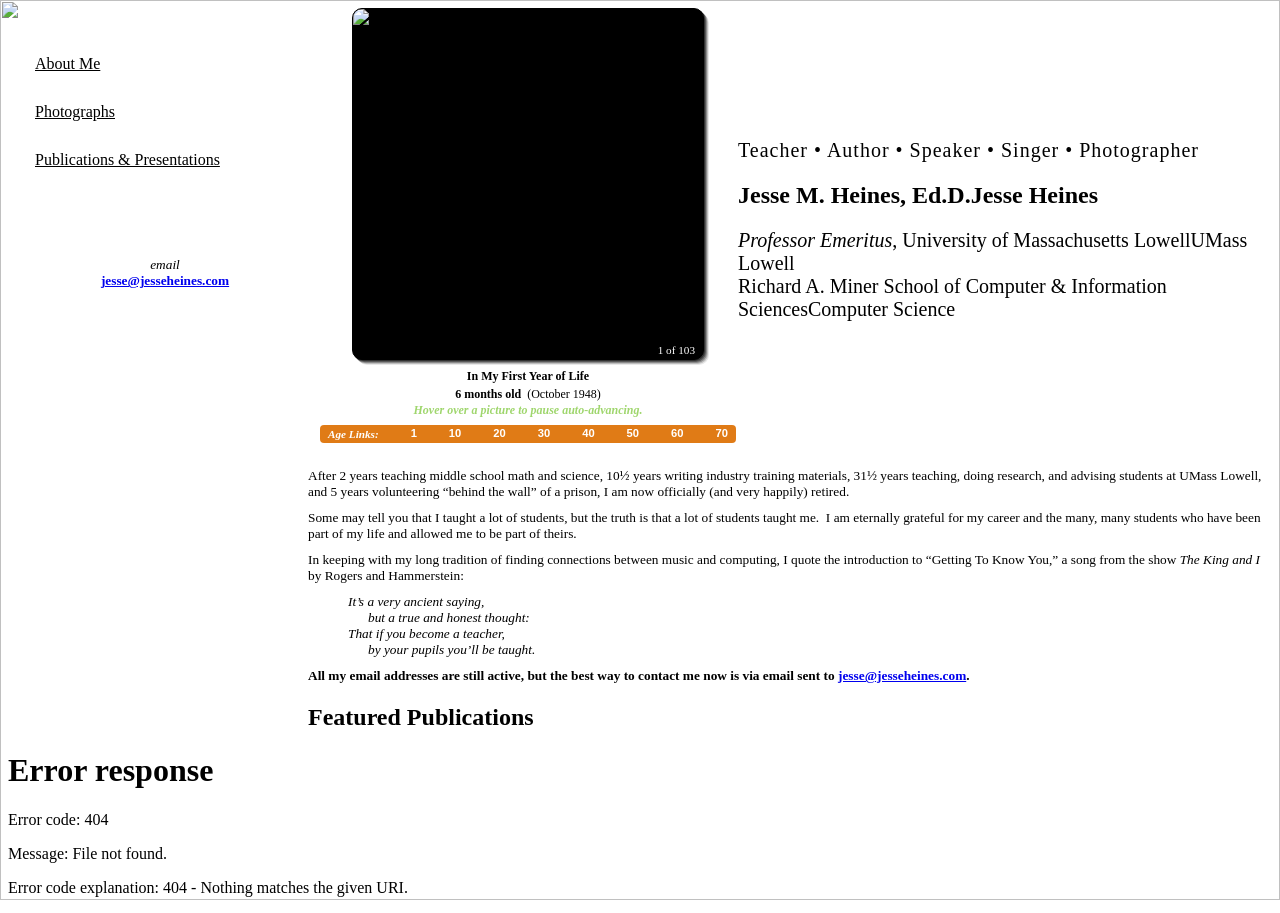
==== commit 32bdaeaf: "Tasks_2026-11-14.md Pass #1-3: nav cleanup, Age Links color, new pages Pass #1: Age Links bar backgr" ====
--- a/index.html
+++ b/index.html
@@ -131,10 +131,13 @@
           </blockquote>
           <p id="contactinfo">All my email addresses are still active, but the best way to contact
             me now is via email sent to
-            <a href="mailto:jesse@jesseheines.com?subject=Email&nbsp;from&nbsp;jesseheines.com">jesse@jesseheines.com</a>.</p>
+            <a href="mailto:jesse@jesseheines.com?subject=Contact%20from%20Jesse's%20website">jesse@jesseheines.com</a>.</p>
           <!-- fixed by Claude, 2026-11-03 19:13 -- mailto needs "?" before
                the first query param, not "&"; was silently dropping the
-               subject line. -->
+               subject line.
+               -- updated by Claude, 2026-11-14 15:10, Pass #2: subject text
+               changed to "Contact from Jesse's website" (URL-encoded),
+               matching the nav bar's mailto link. -->
         </div>
       </div>
     </section>
@@ -150,7 +153,14 @@
 
     </section>
 
-    <!-- Projects Section -->
+    <!-- removed by Claude, 2026-11-14 15:10 -- Tasks_2026-11-14.md Pass #2:
+         Jesse asked to remove "Professional Experiences" (this is that
+         section, currently still titled/ids from the original template's
+         "Research Projects"/#projects), "Technologies", and "Curriculum
+         Vitae" from the main page for now; he'll come back to populate
+         some of them later.
+
+         Projects Section
     <section id="projects" class="research projects section alt-section" data-aos="fade-up">
       <div class="container section-title">
         <h2>Research Projects</h2>
@@ -161,7 +171,7 @@
       </div>
     </section>
 
-    <!-- Technologies Section -->
+    Technologies Section
     <section id="technologies" class="technologies section" data-aos="fade-up">
 
       <div class="container section-title" >
@@ -171,8 +181,8 @@
         <div class="container-tiles" id="technologies-list"></div>
       </div>
     </section>
-    
-    <!-- CV Upload -->
+
+    CV Upload
      <section id="cv" class="cv section alt-section"data-aos="fade-up">
       <div class="container section-title" >
         <h2>Curriculum Vitae</h2>
@@ -185,6 +195,7 @@
         </object>
       </div>
     </section>
+    -->
 
   </main>
 
--- a/assets/css/index.css
+++ b/assets/css/index.css
@@ -362,6 +362,7 @@
   */
   margin-bottom: 0; /* added by Claude, 2026-11-03 19:13 */
   margin-top: 10px;
+  font-weight: bold; /* added by Claude, 2026-11-14 15:10 -- Tasks_2026-11-14.md Pass #2 */
 }
 
 /*--------------------------------------------------------------
--- a/assets/css/navigation.css
+++ b/assets/css/navigation.css
@@ -0,0 +1,240 @@
+/* Navigation Menu Link Styling */
+.navmenu a {
+  font-family: var(--nav-font);
+  font-weight: 700;
+}
+
+/*--------------------------------------------------------------
+# Global navigation
+--------------------------------------------------------------*/
+.navigation {
+  color: var(--contrast-color);
+  background-color: var(--nav-bg-color, var(--dark-accent));
+
+  position: fixed;
+  top: 0;
+  left: -300px;
+  bottom: 0;
+  padding: 0 15px;
+  width: 300px;
+  transition: left 0.3s, background-color 0.3s;
+  overflow-y: auto;
+  z-index: 1100;
+  border-right: 1px solid color-mix(in srgb, var(--default-color), transparent 90%);
+}
+.sitename {
+  padding-bottom: 40px;
+}
+
+.navigation.navigation-show {
+  left: 0;
+}
+
+.navigation .profile-img img {
+  margin: 15px auto;
+  display: block;
+  width: 120px;
+  border: 8px solid color-mix(in srgb, var(--contrast-color), transparent 85%);
+}
+
+.navigation .logo {
+  line-height: 1;
+  margin-bottom: 15px;
+}
+
+.navigation .logo img {
+  max-height: 32px;
+  margin-right: 8px;
+}
+
+.navigation .logo h1 {
+  font-size: 18px;
+  margin: 0;
+  font-weight: 700;
+  color: var(--heading-color);
+}
+
+.navigation .social-links {
+  margin: 0 0 20px 0;
+}
+
+/* Divider scoped to navigation */
+.navigation hr {
+  border: none;
+  border-top: 1px solid var(--border-color);
+  width: 60%;
+  margin: 0.5rem auto;
+}
+
+/*--------------------------------------------------------------
+# Social buttons (scoped to navigation)
+--------------------------------------------------------------*/
+
+.social-links {
+  padding: 10px
+}
+.navigation .social-button {
+  display: inline-flex;
+  align-items: center;
+  justify-content: center;
+  width: 40px;
+  height: 40px;
+  background-color: var(--accent-color);
+  border-radius: 50%;
+  text-decoration: none;
+  transition: background-color 0.3s ease, transform 0.3s ease, color 0.3s ease;
+  margin: 2px 2px;
+  text-align: center;
+  color: var(--color-on-accent, var(--contrast-color));
+}
+
+.navigation .social-button:hover {
+  background-color: color-mix(in srgb, var(--accent-color), transparent 15%);
+  transform: scale(1.1);
+  color: var(--color-on-accent, var(--contrast-color));
+}
+
+.navigation .social-icon {
+  width: 20px;
+  height: 20px;
+  object-fit: contain;
+}
+
+/*--------------------------------------------------------------
+# Navigation Toggle Button
+--------------------------------------------------------------*/
+.navigation .navigation-toggle {
+  color: var(--contrast-color);
+  background-color: var(--nav-toggle-bg-color, var(--accent-color));
+  font-size: 22px;
+  display: flex;
+  align-items: center;
+  justify-content: center;
+  width: 40px;
+  height: 40px;
+  border-radius: 50%;
+  cursor: pointer;
+  position: fixed;
+  top: 15px;
+  right: 15px;
+  z-index: 9999;
+  transition: background-color 0.3s;
+}
+
+.navigation .navigation-toggle:hover {
+  background-color: color-mix(in srgb, var(--accent-color) 90%, white 15%);
+}
+
+/* Centered Site Name */
+.navigation .sitename {
+  text-align: center;
+  font-size: 1.25rem;
+  font-weight: 700;
+  white-space: nowrap;
+  overflow: hidden;
+  text-overflow: ellipsis;
+  margin: 10px 0;
+  width: 100%;
+  letter-spacing: 0.5px;
+}
+
+/*--------------------------------------------------------------
+# Navigation Menu
+--------------------------------------------------------------*/
+.navmenu {
+  padding: 0;
+  z-index: 9997;
+}
+
+.navmenu ul {
+  list-style: none;
+  padding: 0 0 20px 0;
+  margin: 0;
+}
+
+.navmenu a,
+.navmenu a:focus {
+  color: var(--nav-color);
+  padding: 15px 10px;
+  font-family: var(--nav-font);
+  font-size: 16px;
+  font-weight: 400;
+  display: flex;
+  align-items: center;
+  white-space: nowrap;
+  transition: color 0.3s;
+  width: 100%;
+}
+
+.navmenu a .navicon,
+.navmenu a:focus .navicon {
+  font-size: 20px;
+  margin-right: 10px;
+}
+
+.navmenu a:hover,
+.navmenu .active,
+.navmenu .active:focus {
+  color: var(--nav-hover-color);
+}
+
+.navmenu a:hover .navicon,
+.navmenu .active .navicon,
+.navmenu .active:focus .navicon {
+  color: var(--accent-color);
+}
+
+/*--------------------------------------------------------------
+# Contact block (scoped to navigation)
+--------------------------------------------------------------*/
+.navigation .contact-container {
+  padding-top: 40px;
+  font-size: smaller;
+  text-align: center;
+}
+
+.navigation .contact-container em {
+  color: var(--nav-color);
+}
+
+/* Hide mobile nav toggle if not needed */
+.mobile-nav-toggle {
+  display: none;
+}
+
+/* added by Claude, 2026-11-14 15:10 -- Tasks_2026-11-14.md Pass #2: the
+   "Links" nav item is a localhost-only dev shortcut. Hidden by default so
+   it's never visible on GitHub Pages or any other real host, even if the
+   localhost-detection script in navigation.js hasn't run yet or fails;
+   that script only ever REMOVES this class, it never adds it, so the
+   fail-safe state is always hidden. */
+.nav-localhost-only {
+  display: none;
+}
+
+/*--------------------------------------------------------------
+# Layout shift when nav is open on wide screens
+--------------------------------------------------------------*/
+@media (min-width: 800px) {
+  .navigation {
+    left: 0;
+  }
+
+  .navigation.navigation-show ~ main,
+  .navigation.navigation-show ~ #footer {
+    margin-left: 300px;
+    transition: margin-left 0.3s;
+  }
+
+  .navigation ~ main,
+  .navigation ~ #footer {
+    margin-left: 0;
+    transition: margin-left 0.3s;
+  }
+}
+
+/* Smooth transition always */
+.main,
+#footer {
+  transition: margin-left 0.3s;
+}
--- a/assets/ThruTheYears/thru-the-years.css
+++ b/assets/ThruTheYears/thru-the-years.css
@@ -223,7 +223,10 @@
   width: 100%;
   margin-top: 6px;
   padding: 3px 8px;
+  /* removed by Claude, 2026-11-14 14:08 -- Tasks_2026-11-14.md Pass #1
   background: rgb(159, 214, 109);
+  */
+  background: rgb(224, 123, 22); /* added by Claude, 2026-11-14 14:08 */
   border-radius: 4px;
 }
 
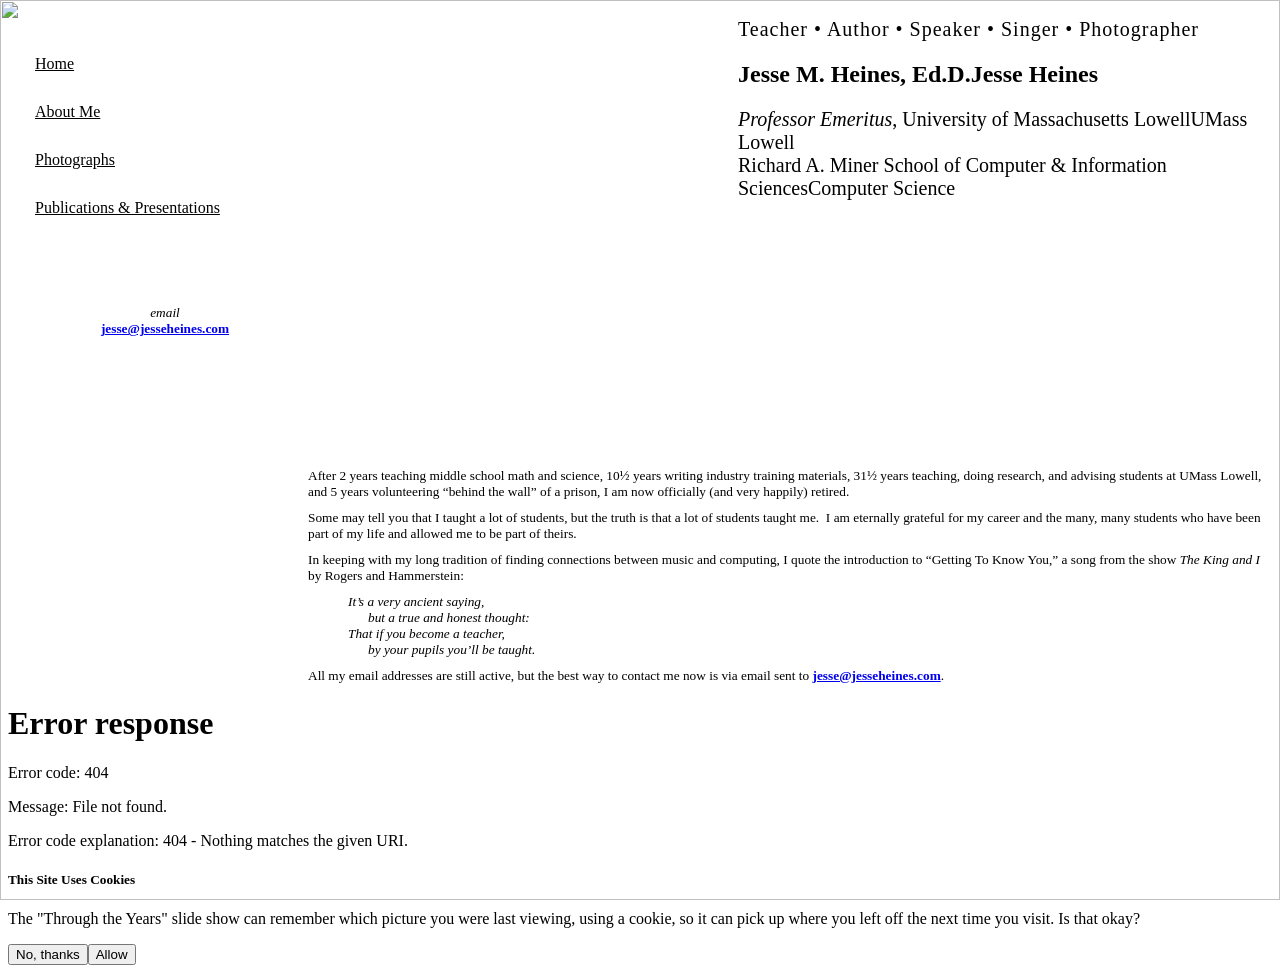
==== commit 5cd53274: "Tasks/Tasks_2026-11-17.md Pass #1: nav Home/Links, cookie resume point Add .gitignore (/Tasks/, *.ba" ====
--- a/index.html
+++ b/index.html
@@ -142,7 +142,13 @@
       </div>
     </section>
 
-    <!-- About Section -->
+    <!-- removed by Claude, 2026-11-17 11:37 -- Tasks/Tasks_2026-11-17.md
+         Pass #1: Jesse asked to remove the "Publications & Presentations"
+         section (this is the home-page #publications section; the
+         standalone publications.html page built in Pass #2 on 2026-11-14
+         is untouched and still linked from the nav).
+
+         About Section
     <section id="publications" class="publications section " data-aos="fade-up">
       <div class="container section-title ">
         <h2>Featured Publications</h2>
@@ -152,6 +158,7 @@
       </div>
 
     </section>
+    -->
 
     <!-- removed by Claude, 2026-11-14 15:10 -- Tasks_2026-11-14.md Pass #2:
          Jesse asked to remove "Professional Experiences" (this is that
--- a/assets/css/index.css
+++ b/assets/css/index.css
@@ -362,7 +362,17 @@
   */
   margin-bottom: 0; /* added by Claude, 2026-11-03 19:13 */
   margin-top: 10px;
-  font-weight: bold; /* added by Claude, 2026-11-14 15:10 -- Tasks_2026-11-14.md Pass #2 */
+  /* removed by Claude, 2026-11-14 16:08 -- Tasks_2026-11-14.md Pass #4:
+     this bolded the whole paragraph; Jesse only wanted the email address
+     itself bold, see #jmh-about-me #contactinfo a below
+  font-weight: bold;
+  */
+}
+
+/* added by Claude, 2026-11-14 16:08 -- Tasks_2026-11-14.md Pass #4: only
+   the email address link is bold, not the surrounding sentence */
+#jmh-about-me #contactinfo a {
+  font-weight: bold;
 }
 
 /*--------------------------------------------------------------
--- a/assets/css/navigation.css
+++ b/assets/css/navigation.css
@@ -203,12 +203,15 @@
 }
 
 /* added by Claude, 2026-11-14 15:10 -- Tasks_2026-11-14.md Pass #2: the
-   "Links" nav item is a localhost-only dev shortcut. Hidden by default so
-   it's never visible on GitHub Pages or any other real host, even if the
-   localhost-detection script in navigation.js hasn't run yet or fails;
-   that script only ever REMOVES this class, it never adds it, so the
-   fail-safe state is always hidden. */
-.nav-localhost-only {
+   "Links" nav item is a dev-only shortcut. Hidden by default so it's
+   never visible on GitHub Pages or any other real host, even if the
+   dev-detection script in navigation.js hasn't run yet or fails; that
+   script only ever REMOVES this class, it never adds it, so the
+   fail-safe state is always hidden.
+   -- renamed by Claude, 2026-11-17 11:37, Pass #1: nav-localhost-only ->
+   nav-dev-only, since showDevOnlyNavItems() now also reveals it when the
+   URL search string contains "jesse", not just on localhost. */
+.nav-dev-only {
   display: none;
 }
 
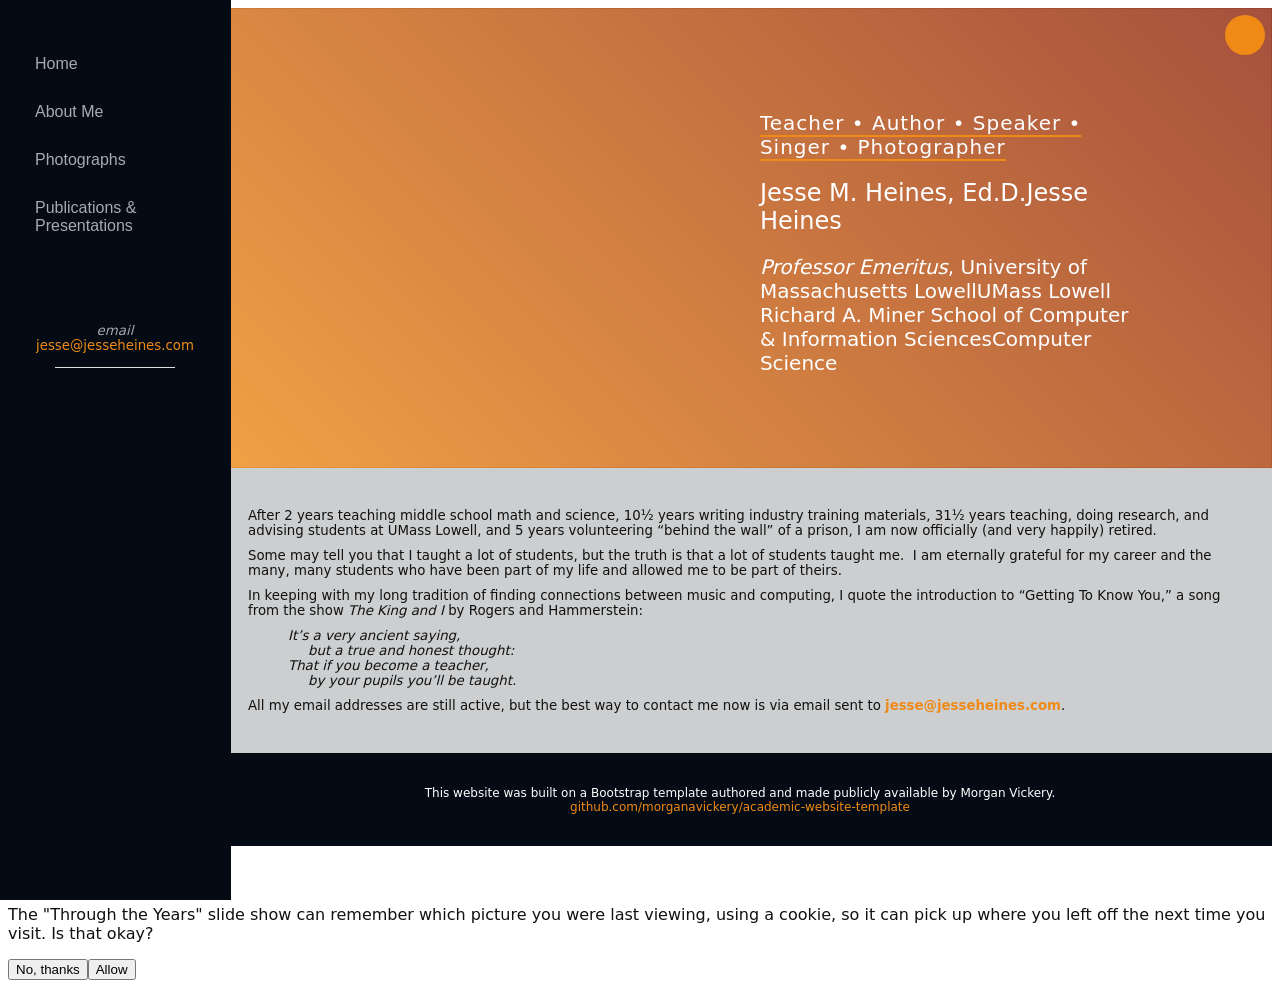
==== commit 2ad58942: "Tasks/Tasks_2026-11-17.md Pass #2-#6: footer credit, nav width, page titles Pass #2: replaced the fo" ====
--- a/index.html
+++ b/index.html
@@ -204,9 +204,19 @@
     </section>
     -->
 
+    <!-- moved by Claude, 2026-11-17 14:35 -- Tasks/Tasks_2026-11-17.md
+         Pass #4: the footer was previously a standalone sibling of <main>,
+         positioned with its own JS/CSS-driven margin-left to clear the
+         sidebar nav. That margin-left didn't correctly shrink the
+         footer's own width the way it does for <main>'s sections, so its
+         text rendered too wide and got hidden behind the sidebar at some
+         screen widths. Moving the footer inside <main>, like every other
+         section, lets it wrap exactly the way the rest of the page
+         already does -- see navigation.js/navigation.css for the
+         now-removed standalone #footer margin-left logic. -->
+    <div id="footer-include"></div>
+
   </main>
-
-  <div id="footer-include"></div>
 
 </body>
 </html>
--- a/assets/css/global.css
+++ b/assets/css/global.css
@@ -0,0 +1,420 @@
+:root {
+  /* =========================
+     Fonts
+     ========================= */
+  --default-font: "Lato", system-ui, -apple-system, "Segoe UI", Roboto, "Helvetica Neue", Arial, "Noto Sans", "Liberation Sans", sans-serif, "Apple Color Emoji", "Segoe UI Emoji", "Segoe UI Symbol", "Noto Color Emoji";
+  --heading-font: "Raleway", sans-serif;
+  --nav-font: "Lato", sans-serif;
+
+  /* =========================
+     Theme colors (defaults; overridden by site-preferences.json)
+     ========================= */
+  /* Core surfaces & text */
+  --page-bg: #ffffff;               /* Body + section backgrounds */
+  --surface-color: #ffffff;         /* Cards/panels/tiles */
+  --surface-alt-color: #f8f9fa;     /* Alternate surface for contrast */
+  --text-color: #111111;            /* Body text */
+  --heading-color: #111111;         /* Headings/titles */
+  --text-muted-color: #6c757d;      /* Metadata/captions */
+  --text-subtle-color: #555555;     /* Descriptions/softer copy */
+  --border-color: #e0e0e0;          /* Dividers & tile borders */
+
+  /* Brand / accents */
+  --accent-color: #EF8A17;          /* Links, buttons, highlights */
+  --accent-contrast-color: #ffffff; /* Text/icons on accent */
+
+  /* Navigation */
+  --nav-text-color: #a8a9b4;
+  --nav-text-hover-color: #ffffff;
+  --nav-bg-color: #040b14;
+  --nav-toggle-bg-color: var(--accent-color);
+
+  /* Footer */
+  --footer-bg-color: var(--page-bg);
+
+  /* Badges */
+  --badge-bg: #3E1F47;
+
+  /* Hero overlay (two-stop gradient over hero image) */
+  --hero-overlay-start: rgba(239, 138, 23, 0.8);
+  --hero-overlay-end: rgba(143, 37, 12, 0.8);
+
+  /* Accent washes (soft tinted backgrounds for chips/tiles) */
+  --accent-wash-dark: color-mix(in srgb, var(--nav-bg-color) 20%, transparent);
+  --accent-wash-bright: color-mix(in srgb, var(--accent-color) 20%, transparent);
+
+  /* Section alternates */
+  --section-alt-bg-color: var(--accent-wash-dark);
+
+  /* Effects */
+  --shadow-lg: 0 8px 20px rgba(0, 0, 0, 0.1);
+
+  /* =========================
+     Legacy aliases (keep existing CSS working)
+     ========================= */
+  --background-color: var(--page-bg);
+  --color-bg: var(--page-bg);
+  --default-color: var(--text-color);
+  --color-text: var(--text-color);
+  --color-heading: var(--heading-color);
+  --color-text-muted: var(--text-muted-color);
+  --muted-text-color: var(--text-muted-color);
+  --soft-text-color: var(--text-subtle-color);
+  --color-text-subtle: var(--text-subtle-color);
+  --color-border: var(--border-color);
+  --color-surface: var(--surface-color);
+  --color-surface-2: var(--surface-alt-color);
+  --tile-bg: var(--surface-alt-color);
+  --bright-accent: var(--accent-color);
+  --dark-accent: var(--nav-bg-color);
+  --color-on-accent: var(--accent-contrast-color);
+  --contrast-color: var(--accent-contrast-color);
+  --nav-color: var(--nav-text-color);
+  --nav-hover-color: var(--nav-text-hover-color);
+  --nav-bg: var(--nav-bg-color);
+  --section-alt-bg: var(--section-alt-bg-color);
+
+  /* Global behavior */
+  scroll-behavior: smooth;
+}
+
+
+/*--------------------------------------------------------------
+# General Styling & Shared Classes
+--------------------------------------------------------------*/
+body {
+  color: var(--color-text);
+  background-color: var(--background-color);
+  font-family: var(--default-font);
+  
+}
+
+a {
+  color: var(--bright-accent);
+  text-decoration: none;
+  transition: 0.3s;
+}
+
+a:hover {
+  color: color-mix(in srgb, var(--bright-accent), transparent 25%);
+}
+
+h1,
+h2,
+h3,
+h4,
+h5,
+h6 {
+  font-family: var(--heading-font);
+  font-weight: 600;
+}
+
+
+p,
+a,
+li,
+span {
+  font-family: var(--default-font);
+  font-weight: 400;
+}
+
+#page-title {
+  font-size: 2rem;
+  font-weight: 600;
+  color: var(--contrast-color);
+}
+
+#page-subtitle {
+  font-size: 1.2rem;
+  font-weight: 300;
+  color: var(--contrast-color);
+}
+
+/*--------------------------------------------------------------
+# Global Sections
+--------------------------------------------------------------*/
+.hero {
+  width: 100%;
+  position: relative;
+  display: flex;
+  align-items: center;
+  justify-content: center;
+  overflow: hidden;
+}
+
+.hero.primary {
+  min-height: 50vh;
+  padding-left: 40px;
+}
+
+.hero.primary .background-container { display: block; }
+
+.hero.secondary {
+  width: 100%;
+  background-color: var(--accent-color);
+  color: var(--contrast-color);
+  /* added by Claude, 2026-11-17 14:35 -- Tasks/Tasks_2026-11-17.md Pass #4:
+     the base .hero rule above sets justify-content: center, which was
+     centering the title .container (the Links/Publications page-title
+     bands) instead of leaving it flush left like before. */
+  justify-content: flex-start;
+  /* removed by Claude, 2026-11-17 15:05 -- Tasks/Tasks_2026-11-17.md
+     Pass #5: min-height: 20vh; padding: 24px 0; -- 20vh produced a very
+     tall bar with a large empty gap below the single-line title. Height
+     is now driven by the title's own padding instead (see
+     .hero.secondary h1 below), not a fixed viewport-relative minimum. */
+}
+
+.hero.secondary .background-container { display: none; }
+
+/* added by Claude, 2026-11-17 15:05 -- Tasks/Tasks_2026-11-17.md Pass #5:
+   index.css's .hero .container rule already sets text-align: left and
+   justify-content: flex-start, but Jesse still saw these titles
+   centered, so this higher-specificity override (3 classes vs. that
+   rule's 2) guarantees it regardless of stylesheet load order or a
+   stale cached copy of either file. */
+.hero.secondary .container {
+  justify-content: flex-start;
+  text-align: left;
+}
+
+/* added by Claude, 2026-11-17 15:05 -- Tasks/Tasks_2026-11-17.md Pass #5:
+   size the title bar relative to the title's own text instead of a
+   fixed viewport height: 0.75em of padding above and 0.75em below the
+   title's own line adds up to about 2.5x the text's height overall
+   (0.75 + 1 + 0.75), and the flex align-items: center on .hero (above)
+   centers that box vertically within the (now content-sized) band. */
+.hero.secondary h1 {
+  margin: 0 0 0 1em; /* updated by Claude, 2026-11-17 15:16, Pass #6: 1em
+                         left margin so the title isn't flush against the
+                         nav bar's edge. */
+  padding: 0.75em 0;
+}
+
+.section {
+  color: var(--color-text);
+  background-color: var(--background-color);
+  padding: 40px 40px; 
+  overflow: clip;
+}
+
+.alt-section {
+  background-color: var(--section-alt-bg, var(--accent-wash-dark));
+}
+
+.section .content-container {
+  margin: 0 auto; 
+  max-width: 1200px;
+}
+
+
+/*--------------------------------------------------------------
+# Global Footer
+--------------------------------------------------------------*/
+
+.footer {
+  color: var(--color-text);
+  background-color: var(--footer-bg-color, var(--background-color));
+  font-size: 14px;
+  padding: 40px 0;
+  position: relative;
+  border-top: 1px solid color-mix(in srgb, var(--color-text), transparent 90%);
+}
+
+.footer .copyright p {
+  margin-bottom: 0;
+}
+
+.footer .credits {
+  margin-top: 4px;
+  font-size: 13px;
+  text-align: center;
+}
+
+/*--------------------------------------------------------------
+# Preloader
+--------------------------------------------------------------*/
+#preloader {
+  position: fixed;
+  inset: 0;
+  z-index: 999999;
+  overflow: hidden;
+  background: var(--background-color);
+  transition: all 0.6s ease-out;
+}
+
+#preloader:before {
+  content: "";
+  position: fixed;
+  top: calc(50% - 30px);
+  left: calc(50% - 30px);
+  border: 6px solid var(--color-on-accent);
+  border-color: var(--bright-accent) transparent var(--bright-accent) transparent;
+  border-radius: 50%;
+  width: 60px;
+  height: 60px;
+  animation: animate-preloader 1.5s linear infinite;
+}
+
+@keyframes animate-preloader {
+  0% {
+    transform: rotate(0deg);
+  }
+
+  100% {
+    transform: rotate(360deg);
+  }
+}
+
+/*--------------------------------------------------------------
+# Scroll Top Button
+--------------------------------------------------------------*/
+.scroll-top {
+  position: fixed;
+  visibility: hidden;
+  opacity: 0;
+  right: 15px;
+  bottom: -15px;
+  z-index: 99999;
+  background-color: var(--bright-accent);
+  width: 44px;
+  height: 44px;
+  border-radius: 50px;
+  transition: all 0.4s;
+}
+
+.scroll-top i {
+  font-size: 24px;
+  color: var(--color-on-accent);
+  line-height: 0;
+}
+
+.scroll-top:hover {
+  background-color: color-mix(in srgb, var(--bright-accent), transparent 20%);
+  color: var(--color-on-accent);
+}
+
+.scroll-top.active {
+  visibility: visible;
+  opacity: 1;
+  bottom: 15px;
+}
+
+/*--------------------------------------------------------------
+# Disable aos animation delay on mobile devices
+--------------------------------------------------------------*/
+@media screen and (max-width: 750px) {
+  [data-aos-delay] {
+    transition-delay: 0 !important;
+  }
+}
+
+
+
+/*--------------------------------------------------------------
+# Global Section Titles
+--------------------------------------------------------------*/
+.section-title {
+  position: relative;
+  text-align: center; /* Center-align titles for consistency */
+  padding: 20px;
+}
+
+.section-title h2 {
+  padding-bottom: 20px;
+  font-size: 28px;
+  font-weight: 700;
+  position: relative;
+}
+
+.section-title h2:after {
+  content: "";
+  position: absolute;
+  display: block;
+  width: 50px;
+  height: 3px;
+  background: var(--bright-accent);
+  left: 50%;
+  transform: translateX(-50%);
+  bottom: 0;
+}
+
+.section-title p {
+  font-size: 16px; 
+  color: var(--nav-fg);
+}
+
+/*--------------------------------------------------------------
+# Responsive Adjustments for Sections
+--------------------------------------------------------------*/
+@media (max-width: 750px) {
+  .section {
+    padding: 30px 15px; /* Reduce padding for smaller screens */
+  }
+
+  .section-title h2 {
+    font-size: 24px; /* Adjust title size for smaller screens */
+  }
+
+  .section-title p {
+    font-size: 14px; /* Adjust subtitle size for smaller screens */
+  }
+
+  .section .content-container {
+    padding: 0 10px; /* Reduce padding for smaller screens */
+  }
+}
+
+.content-container p {
+  margin-bottom: 0;
+}
+
+
+/*--------------------------------------------------------------
+# Global Footer
+--------------------------------------------------------------*/
+
+.footer {
+  color: var(--contrast-color);
+  background-color: var(--dark-accent);
+  font-size: 12px;
+  padding: 20px;
+  position: relative;
+  border-top: 1px solid color-mix(in srgb, var(--default-color), transparent 90%);
+  gap: 10px;
+  text-align: center;
+}
+
+.access-button {
+  display: inline-block;
+  font-weight: 500;
+  width: fit-content;
+  color: var(--contrast-color);
+  background-color: var(--accent-color);
+  padding: 10px 14px;
+  border-radius: 6px;
+  text-align: center;
+  text-transform: uppercase;
+  transition: transform .2s ease, box-shadow .2s ease, background-color .2s ease;
+}
+
+.access-button:hover,
+.access-button:focus-visible {
+  transform: translateY(-5px);
+  box-shadow: 0 8px 20px rgba(0,0,0,.1);
+  color: var(--nav-color);
+  background-color: var(--mid2-teal);
+  cursor: pointer;
+}
+
+/* added by Claude, 2026-11-17 14:02 -- Tasks/Tasks_2026-11-17.md Pass #3:
+   Jesse reported the footer credit text disappearing off the left edge
+   (hidden behind the sidebar nav) specifically in Bootstrap's lg tier
+   (roughly 992-1170px wide), while it wrapped fine at md/sm. Forcing
+   max-width: 100% keeps the paragraph from ever rendering wider than the
+   footer's actual available width at any breakpoint, and overflow-wrap
+   lets the long, slash-only GitHub URL break if it still needs to. */
+.footer .footer-content p {
+  max-width: 100%;
+  overflow-wrap: anywhere;
+}
--- a/assets/css/navigation.css
+++ b/assets/css/navigation.css
@@ -13,10 +13,10 @@
 
   position: fixed;
   top: 0;
-  left: -300px;
+  left: -200px; /* updated by Claude, 2026-11-17 15:10, Pass #5: 300px -> 200px */
   bottom: 0;
   padding: 0 15px;
-  width: 300px;
+  width: 200px; /* updated by Claude, 2026-11-17 15:10, Pass #5: 300px -> 200px */
   transition: left 0.3s, background-color 0.3s;
   overflow-y: auto;
   z-index: 1100;
@@ -161,7 +161,11 @@
   font-weight: 400;
   display: flex;
   align-items: center;
-  white-space: nowrap;
+  /* removed by Claude, 2026-11-17 14:35 -- Tasks/Tasks_2026-11-17.md
+     Pass #4: white-space: nowrap; -- this was forcing long labels like
+     "Publications & Presentations" to render on one line, overflowing
+     past the .navigation panel's 300px edge and making the nav appear
+     ~330px wide. Letting it wrap keeps the nav panel at its true 300px. */
   transition: color 0.3s;
   width: 100%;
 }
@@ -223,21 +227,22 @@
     left: 0;
   }
 
-  .navigation.navigation-show ~ main,
-  .navigation.navigation-show ~ #footer {
-    margin-left: 300px;
+  .navigation.navigation-show ~ main {
+    margin-left: 200px; /* updated by Claude, 2026-11-17 15:10, Pass #5: 300px -> 200px */
     transition: margin-left 0.3s;
   }
 
-  .navigation ~ main,
-  .navigation ~ #footer {
+  .navigation ~ main {
     margin-left: 0;
     transition: margin-left 0.3s;
   }
+  /* removed by Claude, 2026-11-17 14:35 -- Tasks/Tasks_2026-11-17.md
+     Pass #4: #footer is now nested inside <main> (see index.html) instead
+     of being a standalone sibling, so it no longer needs its own
+     margin-left rule here -- it shifts along with main automatically. */
 }
 
 /* Smooth transition always */
-.main,
-#footer {
+.main {
   transition: margin-left 0.3s;
 }
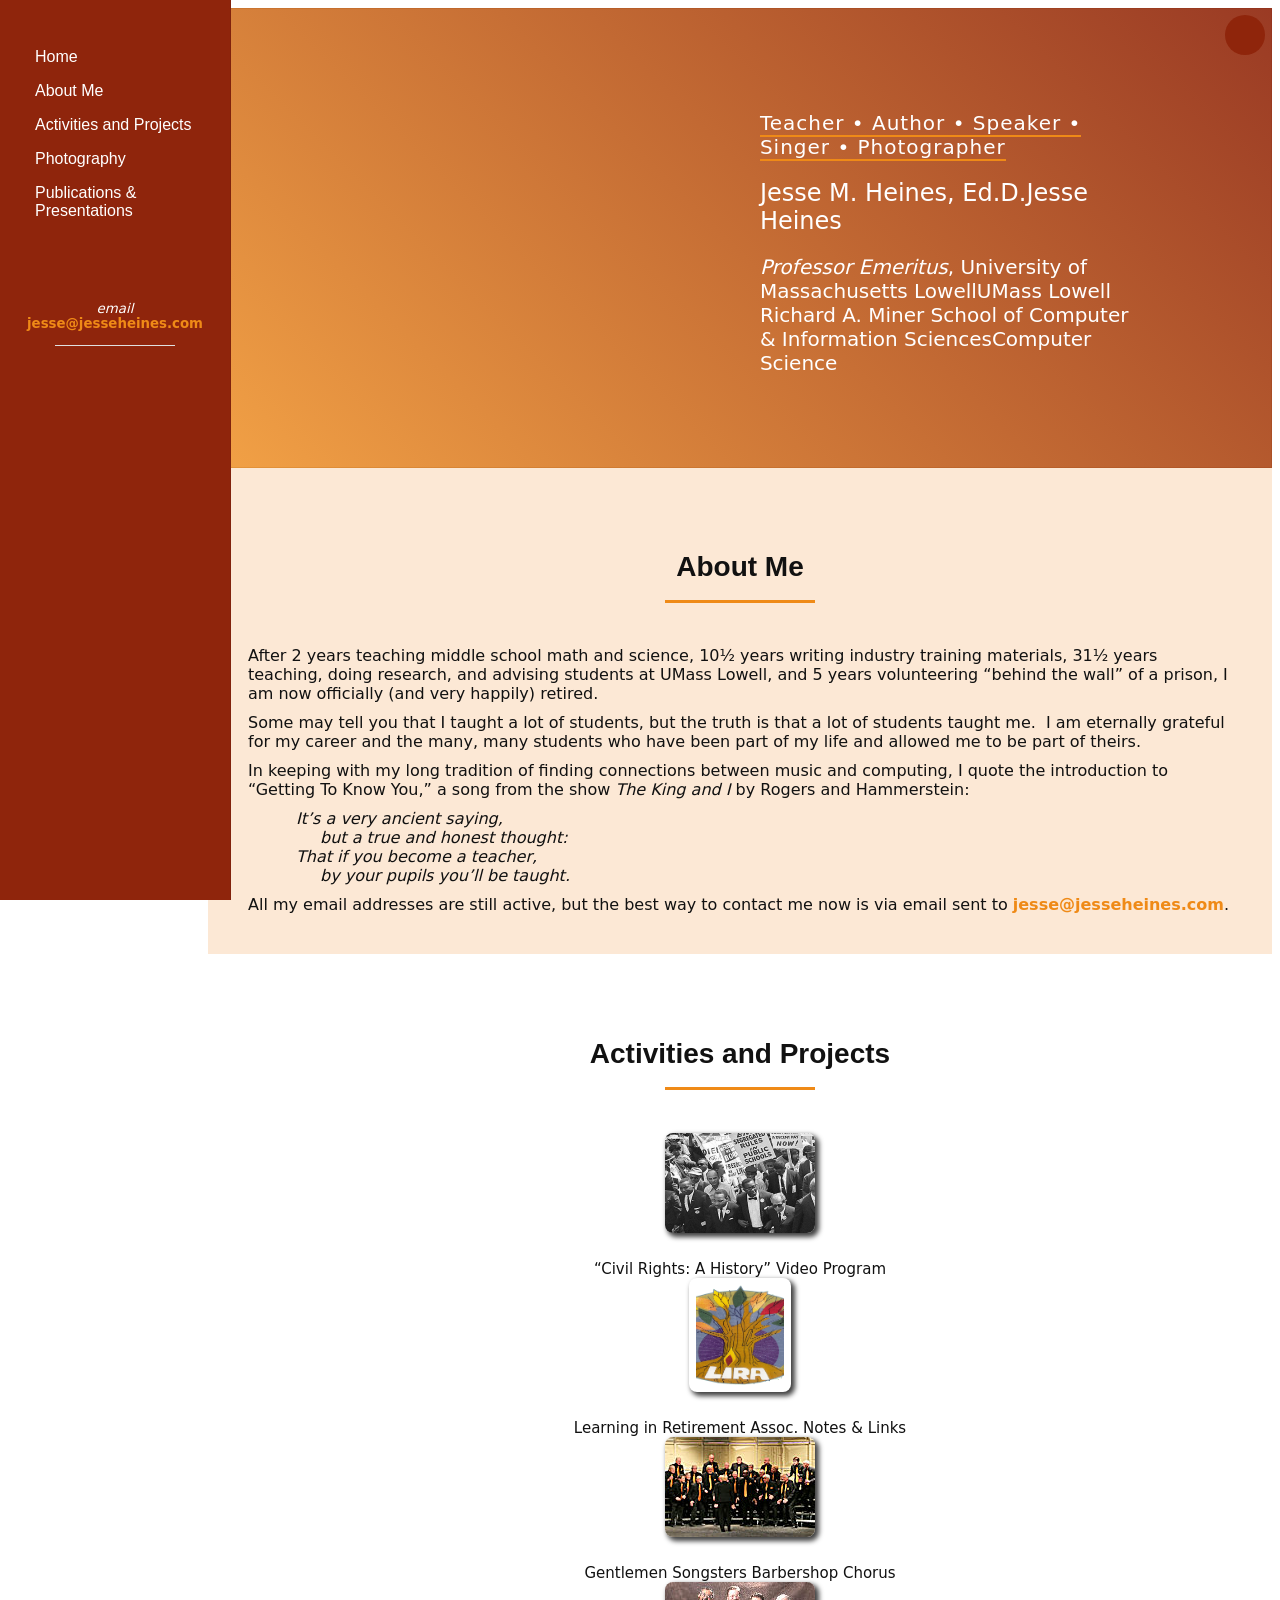
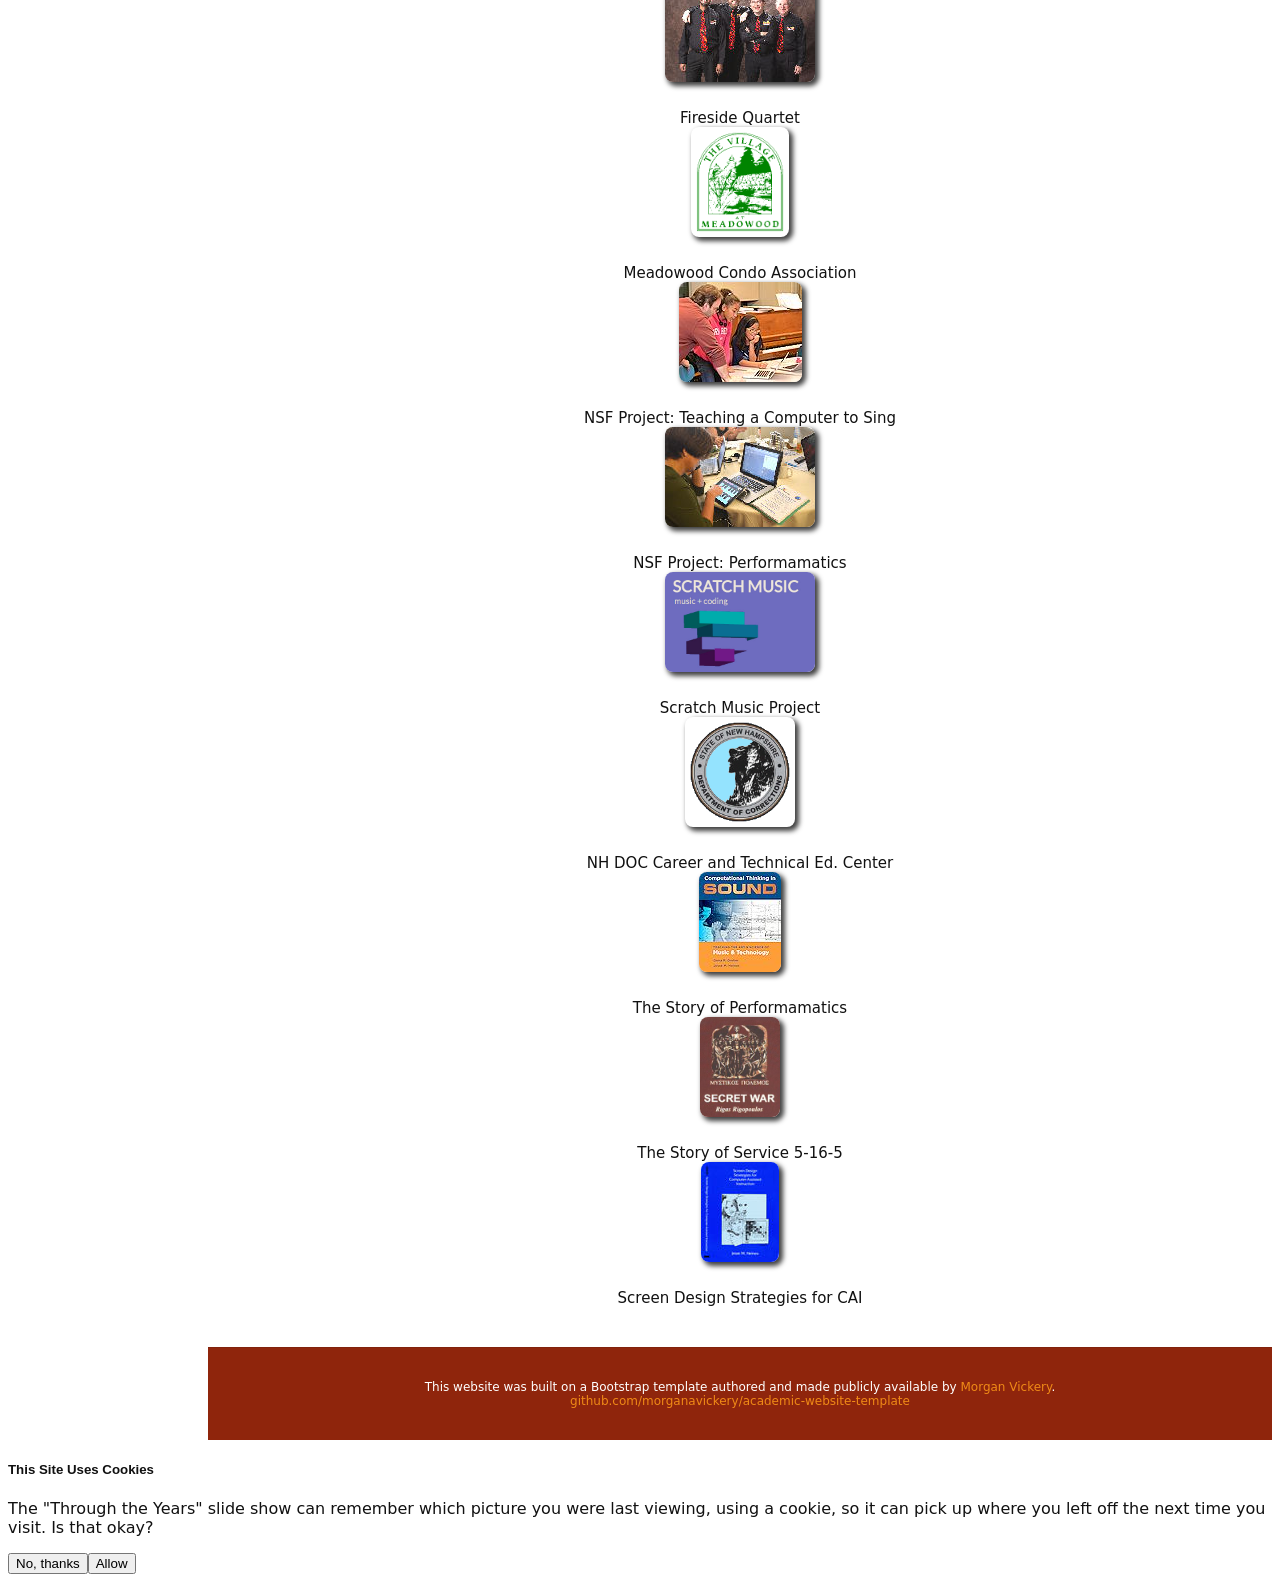
==== commit 9c9c44b5: "Tasks/Tasks_2026-11-27.md Pass #1-5: Activities and Projects section New home-page section of clicka" ====
--- a/index.html
+++ b/index.html
@@ -108,6 +108,13 @@
          left/right padding/margin as every other section, per Jesse's
          request. -->
     <section id="mywork" class="about section alt-section" data-aos="fade-up">
+      <!-- added by Claude, 2026-11-27 -- Tasks/Tasks_2026-11-27.md Pass #4,
+           per Jesse's request: restores a title to this section, now that
+           the Activities and Projects section right below it has one and
+           the lack of one here started to look inconsistent. -->
+      <div class="container section-title">
+        <h2>About Me</h2>
+      </div>
       <div class="content-container">
         <div id="jmh-about-me">
           <p>After 2 years teaching
@@ -204,6 +211,161 @@
     </section>
     -->
 
+    <!-- added by Claude, 2026-11-27 -- Tasks/Tasks_2026-11-27.md Pass #1:
+         new "Activities and Projects" section of clickable Bootstrap
+         cards, each linking out to another site in a new tab. Each
+         card's image is normalized to a 100px height via
+         .activity-card-img in index.css (widths vary); border-radius
+         and box-shadow on the image are also set there, per Jesse's
+         spec. -->
+    <!-- updated by Claude, 2026-11-27 -- Tasks/Tasks_2026-11-27.md Pass #2:
+         dropped alt-section (JMH wanted this section's background
+         visually distinct from the About Me section just above it,
+         which is itself an alt-section; the plain .section background
+         already differs from alt-section's washed tint, and unlike a
+         hardcoded "white" it still respects light/dark theming). -->
+    <section id="activities" class="activities section" data-aos="fade-up">
+      <div class="container section-title">
+        <h2>Activities and Projects</h2>
+      </div>
+      <div class="content-container">
+        <div class="row g-4 justify-content-center">
+
+          <div class="col-6 col-md-4 col-lg-3 col-xl-2">
+            <a href="https://jesseheines.com/CivilRights" target="_blank" rel="noopener" class="activity-card card h-100">
+              <!-- updated by Claude, 2026-11-27 -- Tasks/Tasks_2026-11-27.md
+                   Pass #2: 1280x400 -> 600x400, fits the card better -->
+              <img src="assets/img/CivilRights_600x400.jpg" alt="&ldquo;Civil Rights: A History&rdquo; Video Program" class="activity-card-img">
+              <div class="card-body">
+                <p class="card-title">&ldquo;Civil Rights: A History&rdquo; Video Program</p>
+              </div>
+            </a>
+          </div>
+
+          <!-- removed by Claude, 2026-11-27 -- Tasks/Tasks_2026-11-27.md
+               Pass #2: JMH removed the "Class Website" card (MIT site
+               requires a login, not appropriate for a public link here);
+               also brought the count down to 12 cards, which fits the
+               Bootstrap breakpoints better than 13.
+          <div class="col-6 col-md-4 col-lg-3 col-xl-2">
+            <a href="https://alumcommunity.mit.edu/topics/26522/page/lobby" target="_blank" rel="noopener" class="activity-card card h-100">
+              <img src="assets/img/MITClassOf1970_161x60.jpg" alt="Class Website" class="activity-card-img">
+              <div class="card-body">
+                <p class="card-title">Class Website</p>
+              </div>
+            </a>
+          </div>
+          -->
+
+          <div class="col-6 col-md-4 col-lg-3 col-xl-2">
+            <a href="https://jesseheines.com/~heines/lira" target="_blank" rel="noopener" class="activity-card card h-100">
+              <!-- updated by Claude, 2026-11-27 -- Tasks/Tasks_2026-11-27.md
+                   Pass #3: added --pad-7 modifier class (see index.css) -->
+              <img src="assets/img/LIRA_Logo_transparent_850x964.png" alt="Learning in Retirement Assoc. Notes &amp; Links" class="activity-card-img activity-card-img--pad-7">
+              <div class="card-body">
+                <p class="card-title">Learning in Retirement Assoc. Notes &amp; Links</p>
+              </div>
+            </a>
+          </div>
+
+          <div class="col-6 col-md-4 col-lg-3 col-xl-2">
+            <a href="https://gentlemensongsters.org" target="_blank" rel="noopener" class="activity-card card h-100">
+              <img src="assets/img/GentlemenSongsters-1577_150x100_2014-04-04.jpg" alt="Gentlemen Songsters Barbershop Chorus" class="activity-card-img">
+              <div class="card-body">
+                <p class="card-title">Gentlemen Songsters Barbershop Chorus</p>
+              </div>
+            </a>
+          </div>
+
+          <div class="col-6 col-md-4 col-lg-3 col-xl-2">
+            <a href="https://firesidequartet.net/" target="_blank" rel="noopener" class="activity-card card h-100">
+              <img src="assets/img/NED_0414_Hollis_Fireside_8575_JMH_150x100_lightened.jpg" alt="Fireside Quartet" class="activity-card-img">
+              <div class="card-body">
+                <p class="card-title">Fireside Quartet</p>
+              </div>
+            </a>
+          </div>
+
+          <div class="col-6 col-md-4 col-lg-3 col-xl-2">
+            <a href="https://villageatmeadowood.com/" target="_blank" rel="noopener" class="activity-card card h-100">
+              <!-- updated by Claude, 2026-11-27 -- Tasks/Tasks_2026-11-27.md
+                   Pass #3: added --pad-5 modifier class (see index.css) -->
+              <img src="assets/img/Village_Logo_small_218x250.gif" alt="Meadowood Condo Association" class="activity-card-img activity-card-img--pad-5">
+              <div class="card-body">
+                <p class="card-title">Meadowood Condo Association</p>
+              </div>
+            </a>
+          </div>
+
+          <div class="col-6 col-md-4 col-lg-3 col-xl-2">
+            <a href="http://jesseheines.com:8080/~heines/tacts" target="_blank" rel="noopener" class="activity-card card h-100">
+              <img src="assets/img/TACTS_Dsc_0047_123x100.jpg" alt="NSF Project: Teaching a Computer to Sing" class="activity-card-img">
+              <div class="card-body">
+                <p class="card-title">NSF Project: Teaching a Computer to Sing</p>
+              </div>
+            </a>
+          </div>
+
+          <div class="col-6 col-md-4 col-lg-3 col-xl-2">
+            <a href="http://jesseheines.com:8080/~heines/TUES" target="_blank" rel="noopener" class="activity-card card h-100">
+              <img src="assets/img/Performamatics_2012-06-21_Workshop_Dsc_0212_v100.jpg" alt="NSF Project: Performamatics" class="activity-card-img">
+              <div class="card-body">
+                <p class="card-title">NSF Project: Performamatics</p>
+              </div>
+            </a>
+          </div>
+
+          <div class="col-6 col-md-4 col-lg-3 col-xl-2">
+            <a href="https://scratch.mit.edu/users/performamatics/projects/" target="_blank" rel="noopener" class="activity-card card h-100">
+              <img src="assets/img/ScratchMusicOrg_450x300.jpg" alt="Scratch Music Project" class="activity-card-img">
+              <div class="card-body">
+                <p class="card-title">Scratch Music Project</p>
+              </div>
+            </a>
+          </div>
+
+          <div class="col-6 col-md-4 col-lg-3 col-xl-2">
+            <a href="https://jesseheines.com/cssdweb.edu" target="_blank" rel="noopener" class="activity-card card h-100">
+              <!-- updated by Claude, 2026-11-27 -- Tasks/Tasks_2026-11-27.md
+                   Pass #3: added --pad-5 modifier class (see index.css) -->
+              <img src="assets/img/NH_DOC_logo_155x155_v2.gif" alt="NH DOC Career and Technical Ed. Center" class="activity-card-img activity-card-img--pad-5">
+              <div class="card-body">
+                <p class="card-title">NH DOC Career and Technical Ed. Center</p>
+              </div>
+            </a>
+          </div>
+
+          <div class="col-6 col-md-4 col-lg-3 col-xl-2">
+            <a href="https://jesseheines.com/CompThinkInSound" target="_blank" rel="noopener" class="activity-card card h-100">
+              <img src="assets/img/CTIScover_h100_82x100.jpg" alt="The Story of Performamatics" class="activity-card-img">
+              <div class="card-body">
+                <p class="card-title">The Story of Performamatics</p>
+              </div>
+            </a>
+          </div>
+
+          <div class="col-6 col-md-4 col-lg-3 col-xl-2">
+            <a href="https://jesseheines.com/SecretWar/" target="_blank" rel="noopener" class="activity-card card h-100">
+              <img src="assets/img/SecretWarCover_200x250.jpg" alt="The Story of Service 5-16-5" class="activity-card-img">
+              <div class="card-body">
+                <p class="card-title">The Story of Service 5-16-5</p>
+              </div>
+            </a>
+          </div>
+
+          <div class="col-6 col-md-4 col-lg-3 col-xl-2">
+            <a href="https://jesseheines.com/~heines/academic/papers/1984sds4cai/sds4cai-ocr.pdf" target="_blank" rel="noopener" class="activity-card card h-100">
+              <img src="assets/img/SDS4CAIcover_78x100.jpg" alt="Screen Design Strategies for CAI" class="activity-card-img">
+              <div class="card-body">
+                <p class="card-title">Screen Design Strategies for CAI</p>
+              </div>
+            </a>
+          </div>
+
+        </div>
+      </div>
+    </section>
+
     <!-- moved by Claude, 2026-11-17 14:35 -- Tasks/Tasks_2026-11-17.md
          Pass #4: the footer was previously a standalone sibling of <main>,
          positioned with its own JS/CSS-driven margin-left to clear the
--- a/assets/css/index.css
+++ b/assets/css/index.css
@@ -332,7 +332,12 @@
 
 #jmh-about-me {
   font-family: var(--default-font);
-  font-size: 10pt;
+  font-size: var(--bs-body-font-size); /* updated by Claude, 2026-11-22 10:10,
+                                           Tasks/Tasks_2026-11-22.md Pass #1:
+                                           was 10pt -- Jesse wanted this to
+                                           match publications.html's #mainbody,
+                                           which never overrides this Bootstrap
+                                           default (1rem). */
 }
 
 #jmh-about-me p {
@@ -652,3 +657,63 @@
   vertical-align: middle;
 }
 
+/*--------------------------------------------------------------
+# Activities and Projects Section (#activities)
+added by Claude, 2026-11-27 -- Tasks/Tasks_2026-11-27.md Pass #1: a grid
+of clickable Bootstrap cards (one per activity/project), each linking
+out to another site in a new tab. Images vary in native size, so
+.activity-card-img normalizes every image to a 100px height (per
+Jesse's spec) while leaving width free to vary with aspect ratio;
+object-fit: contain avoids cropping or distorting any of them.
+--------------------------------------------------------------*/
+.activity-card {
+  display: flex;
+  flex-direction: column;
+  align-items: center;
+  border: none;
+  background-color: transparent;
+  text-decoration: none;
+  color: var(--color-text);
+  transition: transform 0.2s ease;
+}
+
+.activity-card:hover {
+  transform: translateY(-4px);
+  color: var(--bright-accent);
+}
+
+.activity-card-img {
+  height: 100px;
+  width: auto;
+  max-width: 100%;
+  object-fit: contain;
+  border-radius: 8px; /* per Jesse's spec, Tasks_2026-11-27.md Pass #1 */
+  box-shadow: 3px 3px 5px 1px rgba(0, 0, 0, 0.75); /* per Jesse's spec */
+}
+
+/* added by Claude, 2026-11-27 -- Tasks/Tasks_2026-11-27.md Pass #3: a few
+   logos read as cramped right up against the edges of their 100px-tall
+   box, so JMH asked for a little breathing room on those three. Bootstrap's
+   global box-sizing: border-box (see bootstrap.min.css reboot) means this
+   padding eats into the image's own content area rather than growing the
+   box past 100px tall, so "overall card height stays 100px" falls out for
+   free -- no extra height math needed here. */
+.activity-card-img--pad-7 {
+  padding: 7px;
+}
+
+.activity-card-img--pad-5 {
+  padding: 5px;
+}
+
+.activity-card .card-body {
+  padding: 0.75rem 0.5rem 0;
+  text-align: center;
+}
+
+.activity-card .card-title {
+  margin-bottom: 0;
+  font-size: 15px;
+  font-weight: 500;
+}
+
--- a/assets/css/navigation.css
+++ b/assets/css/navigation.css
@@ -155,12 +155,18 @@
 .navmenu a,
 .navmenu a:focus {
   color: var(--nav-color);
-  padding: 15px 10px;
+  padding: 8px 10px; /* updated by Claude, 2026-11-18 11:52, Tasks/Tasks_2026-11-18.md
+                         Pass #1: was 15px 10px -- halved the top/bottom padding to
+                         close up the vertical space between menu items. */
   font-family: var(--nav-font);
   font-size: 16px;
   font-weight: 400;
   display: flex;
-  align-items: center;
+  align-items: flex-start; /* updated by Claude, 2026-11-18 11:52, Pass #1:
+                               was center -- aligns each item's icon with the
+                               top of its text instead of vertically centering
+                               it, which matters now that labels can wrap to
+                               more than one line. */
   /* removed by Claude, 2026-11-17 14:35 -- Tasks/Tasks_2026-11-17.md
      Pass #4: white-space: nowrap; -- this was forcing long labels like
      "Publications & Presentations" to render on one line, overflowing
@@ -199,6 +205,18 @@
 
 .navigation .contact-container em {
   color: var(--nav-color);
+}
+
+/* added by Claude, 2026-11-23 11:05 -- Tasks/Tasks_2026-11-23.md Pass #1:
+   Jesse wants his email address bolder than the italicized "email" label
+   above it. global.css's `p, a, li, span { font-weight: 400; }` sets that
+   weight directly on the <a> itself, which (per the same rule learned
+   fixing publications.html's bold titles) always wins over an inherited
+   weight from the <strong id="contact-email"> wrapping it -- so the fix
+   has to target the <a> directly, same as there. The "email" <em> label
+   is untouched and keeps its default (normal) weight. */
+#contact-email a {
+  font-weight: 800;
 }
 
 /* Hide mobile nav toggle if not needed */
